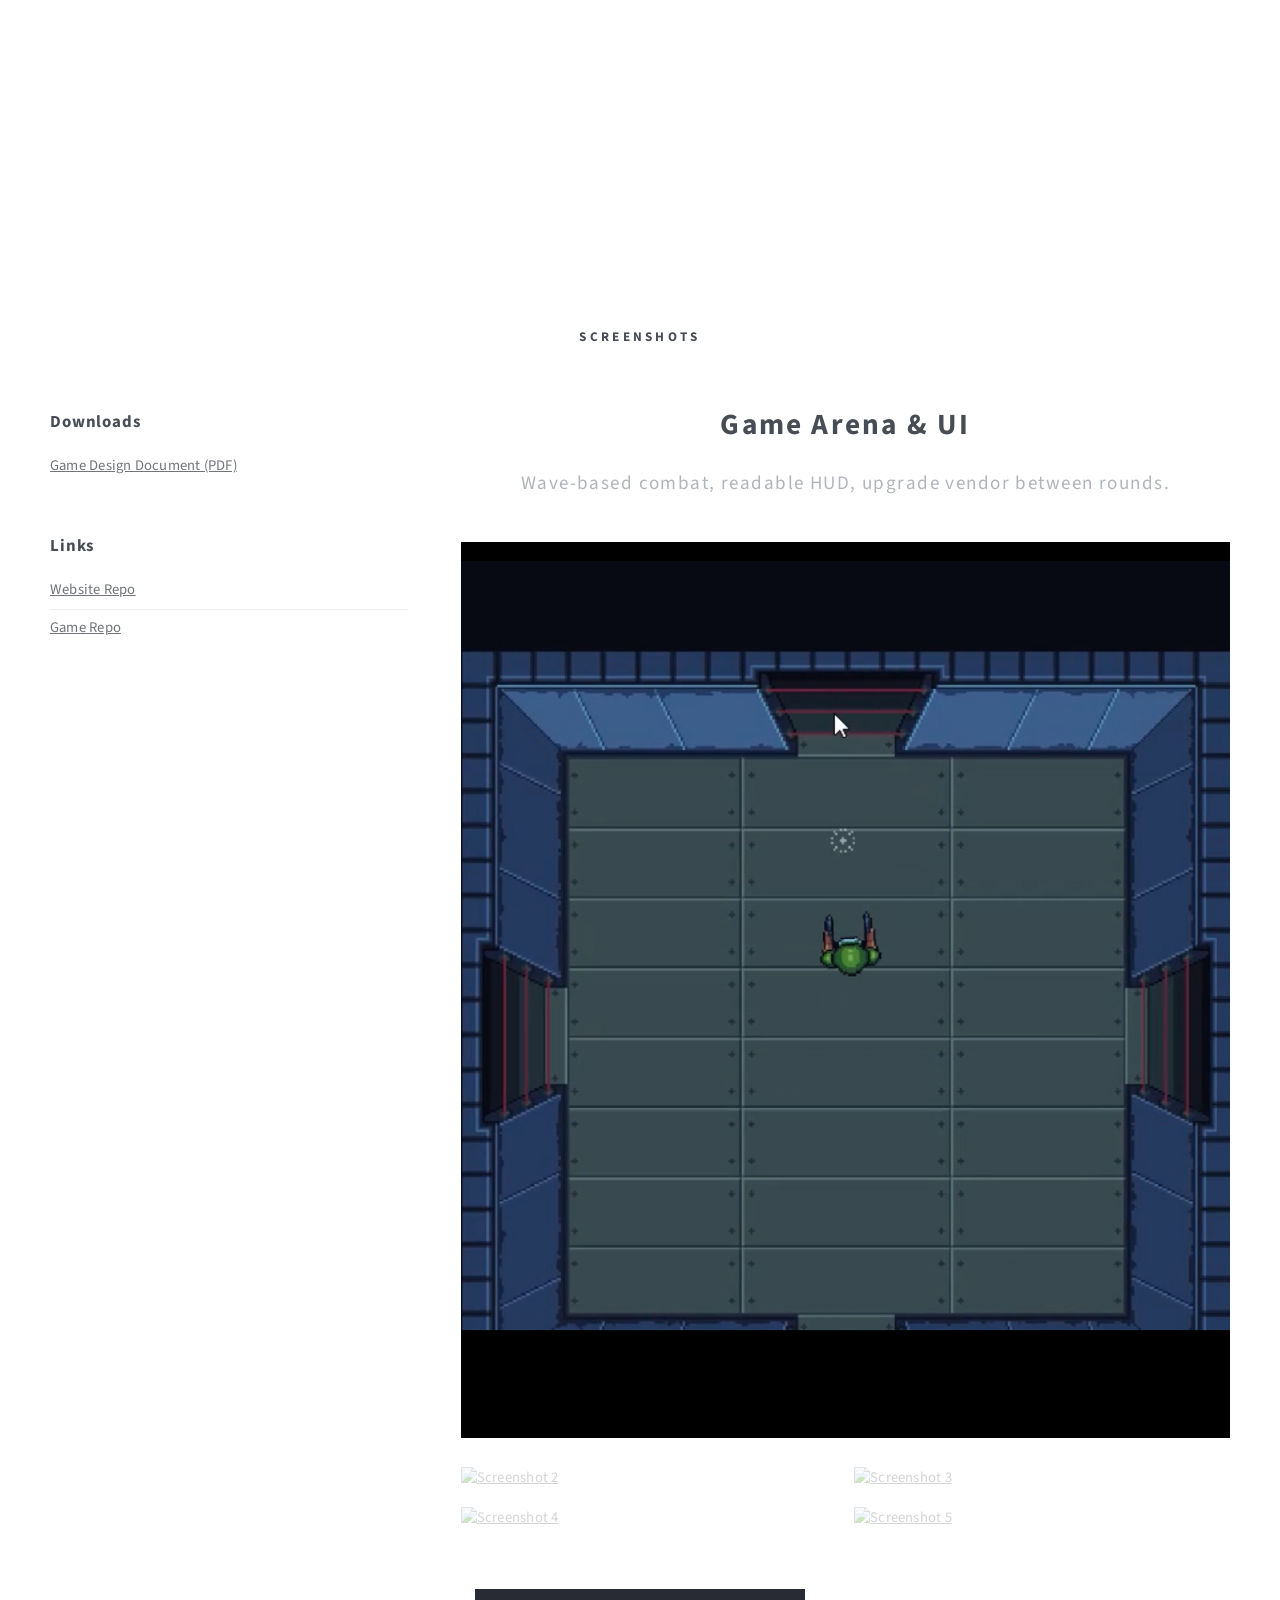
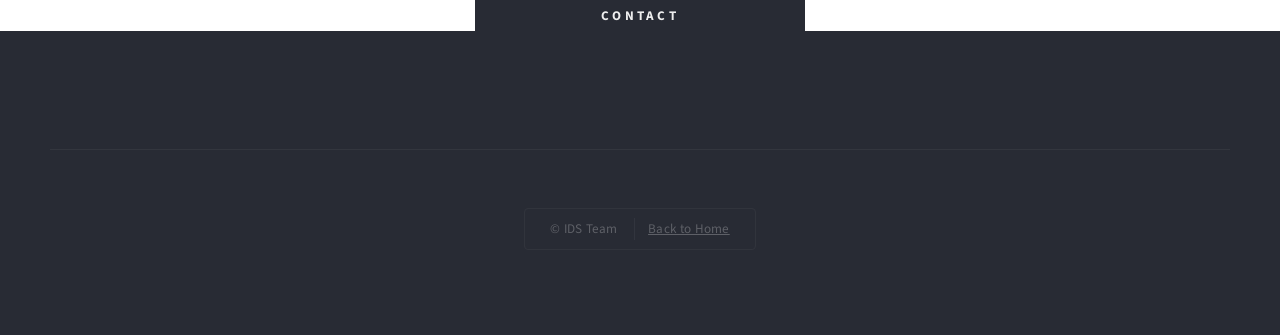
==== left-sidebar.html @ c77c3fb2 "Added assets folder and supporting theme files" ====
<!DOCTYPE HTML>
<html>
  <head>
    <title>Gallery — Infinite Dungeon Survival</title>
    <meta charset="utf-8" />
    <meta name="viewport" content="width=device-width, initial-scale=1, user-scalable=no" />
    <link rel="stylesheet" href="assets/css/main.css" />
  </head>
  <body class="left-sidebar is-preload">
    <div id="page-wrapper">

      <!-- Header -->
      <section id="header" class="wrapper">
        <div id="logo">
          <h1><a href="index.html">Infinite Dungeon Survival</a></h1>
          <p>Gallery</p>
        </div>
        <nav id="nav">
          <ul>
            <li><a href="index.html">Home</a></li>
            <li class="current"><a href="left-sidebar.html">Gallery</a></li>
            <li><a href="right-sidebar.html">Videos</a></li>
            <li><a href="no-sidebar.html">About & GDD</a></li>
          </ul>
        </nav>
      </section>

      <!-- Main -->
      <section id="main" class="wrapper style2">
        <div class="title">Screenshots</div>
        <div class="container">
          <div class="row gtr-150">
            <div class="col-4 col-12-medium">
              <!-- Sidebar -->
              <div id="sidebar">
                <section class="box">
                  <header><h2>Downloads</h2></header>
                  <ul class="style2">
                    <li><a href="Infinite_Dungeon_Survival.pdf" target="_blank" rel="noopener">Game Design Document (PDF)</a></li>
                  </ul>
                </section>
                <section class="box">
                  <header><h2>Links</h2></header>
                  <ul class="style3">
                    <li><a href="https://github.com/InfiniteDungeon-Team/Infinite-Dungeon-Survival-Website" target="_blank" rel="noopener">Website Repo</a></li>
                    <li><a href="https://github.com/InfiniteDungeon-Team/Infinite-Dungeon-Survival" target="_blank" rel="noopener">Game Repo</a></li>
                  </ul>
                </section>
              </div>
            </div>

            <div class="col-8 col-12-medium imp-medium">
              <!-- Content -->
              <div id="content">
                <article class="box post">
                  <header class="style1">
                    <h2>Game Arena & UI</h2>
                    <p>Wave-based combat, readable HUD, upgrade vendor between rounds.</p>
                  </header>

                  <a class="image featured"><img src="images/arenaId.jpg" alt="Arena view" /></a>

                  <div class="row gtr-50">
                    <div class="col-6"><a class="image fit"><img src="images/arena2.jpg" alt="Screenshot 2" onerror="this.style.opacity=.3" /></a></div>
                    <div class="col-6"><a class="image fit"><img src="images/arena3.jpg" alt="Screenshot 3" onerror="this.style.opacity=.3" /></a></div>
                    <div class="col-6"><a class="image fit"><img src="images/arena4.jpg" alt="Screenshot 4" onerror="this.style.opacity=.3" /></a></div>
                    <div class="col-6"><a class="image fit"><img src="images/arena5.jpg" alt="Screenshot 5" onerror="this.style.opacity=.3" /></a></div>
                  </div>

                </article>
              </div>
            </div>
          </div>
        </div>
      </section>

      <!-- Footer -->
      <section id="footer" class="wrapper">
        <div class="title">Contact</div>
        <div class="container">
          <div id="copyright">
            <ul>
              <li>© IDS Team</li>
              <li><a href="index.html">Back to Home</a></li>
            </ul>
          </div>
        </div>
      </section>

    </div>
    <script src="assets/js/jquery.min.js"></script>
    <script src="assets/js/jquery.dropotron.min.js"></script>
    <script src="assets/js/browser.min.js"></script>
    <script src="assets/js/breakpoints.min.js"></script>
    <script src="assets/js/util.js"></script>
    <script src="assets/js/main.js"></script>
  </body>
</html>
---- assets/css/main.css ----
@import url("fontawesome-all.min.css");
@import url("https://fonts.googleapis.com/css?family=Source+Sans+Pro:400,400italic,700,900");

/*
	Escape Velocity by HTML5 UP
	html5up.net | @ajlkn
	Free for personal and commercial use under the CCA 3.0 license (html5up.net/license)
*/

html, body, div, span, applet, object,
iframe, h1, h2, h3, h4, h5, h6, p, blockquote,
pre, a, abbr, acronym, address, big, cite,
code, del, dfn, em, img, ins, kbd, q, s, samp,
small, strike, strong, sub, sup, tt, var, b,
u, i, center, dl, dt, dd, ol, ul, li, fieldset,
form, label, legend, table, caption, tbody,
tfoot, thead, tr, th, td, article, aside,
canvas, details, embed, figure, figcaption,
footer, header, hgroup, menu, nav, output, ruby,
section, summary, time, mark, audio, video {
	margin: 0;
	padding: 0;
	border: 0;
	font-size: 100%;
	font: inherit;
	vertical-align: baseline;}

article, aside, details, figcaption, figure,
footer, header, hgroup, menu, nav, section {
	display: block;}

body {
	line-height: 1;
}

ol, ul {
	list-style: none;
}

blockquote, q {
	quotes: none;
}

	blockquote:before, blockquote:after, q:before, q:after {
		content: '';
		content: none;
	}

table {
	border-collapse: collapse;
	border-spacing: 0;
}

body {
	-webkit-text-size-adjust: none;
}

mark {
	background-color: transparent;
	color: inherit;
}

input::-moz-focus-inner {
	border: 0;
	padding: 0;
}

input, select, textarea {
	-moz-appearance: none;
	-webkit-appearance: none;
	-ms-appearance: none;
	appearance: none;
}

/* Basic */

	@-ms-viewport {
		width: device-width;
	}

	html {
		box-sizing: border-box;
	}

	*, *:before, *:after {
		box-sizing: inherit;
	}

	body.is-preload *, body.is-preload *:before, body.is-preload *:after {
		-moz-animation: none !important;
		-webkit-animation: none !important;
		-ms-animation: none !important;
		animation: none !important;
		-moz-transition: none !important;
		-webkit-transition: none !important;
		-ms-transition: none !important;
		transition: none !important;
	}

	body, input, textarea, select {
		font-family: 'Source Sans Pro', sans-serif;
		font-weight: 400;
		color: #919499;
		font-size: 14pt;
		line-height: 1.75em;
		letter-spacing: 0.025em;
	}

	h1, h2, h3, h4, h5, h6 {
		font-weight: 700;
		color: #484d55;
	}

		h1 a, h2 a, h3 a, h4 a, h5 a, h6 a {
			color: inherit;
			text-decoration: none;
		}

	a {
		-moz-transition: color .25s ease-in-out;
		-webkit-transition: color .25s ease-in-out;
		-ms-transition: color .25s ease-in-out;
		transition: color .25s ease-in-out;
		text-decoration: underline;
		color: #717479;
	}

		a:hover {
			text-decoration: none;
		}

	strong, b {
		font-weight: 700;
		color: #484d55;
	}

	blockquote {
		border-left: solid 0.5em #ddd;
		padding: 1em 0 1em 2em;
		font-style: italic;
	}

	em, i {
		font-style: italic;
	}

	hr {
		border: 0;
		border-top: solid 1px #ddd;
		margin: 2em 0 2em 0;
	}

	sub {
		position: relative;
		top: 0.5em;
		font-size: 0.8em;
	}

	sup {
		position: relative;
		top: -0.5em;
		font-size: 0.8em;
	}

	.nobr {
		white-space: nowrap;
	}

	br.clear {
		clear: both;
	}

	p, ul, ol, dl, table, blockquote, form {
		margin-bottom: 2em;
	}

/* Container */

	.container {
		margin: 0 auto;
		max-width: 100%;
		width: 68em;
	}

		@media screen and (max-width: 1680px) {

			.container {
				width: 70em;
			}

		}

		@media screen and (max-width: 1280px) {

			.container {
				width: calc(100% - 100px);
			}

		}

		@media screen and (max-width: 980px) {

			.container {
				width: calc(100% - 100px);
			}

		}

		@media screen and (max-width: 736px) {

			.container {
				width: calc(100% - 40px);
			}

		}

/* Row */

	.row {
		display: flex;
		flex-wrap: wrap;
		box-sizing: border-box;
		align-items: stretch;
	}

		.row > * {
			box-sizing: border-box;
		}

		.row.gtr-uniform > * > :last-child {
			margin-bottom: 0;
		}

		.row.aln-left {
			justify-content: flex-start;
		}

		.row.aln-center {
			justify-content: center;
		}

		.row.aln-right {
			justify-content: flex-end;
		}

		.row.aln-top {
			align-items: flex-start;
		}

		.row.aln-middle {
			align-items: center;
		}

		.row.aln-bottom {
			align-items: flex-end;
		}

		.row > .imp {
			order: -1;
		}

		.row > .col-1 {
			width: 8.33333%;
		}

		.row > .off-1 {
			margin-left: 8.33333%;
		}

		.row > .col-2 {
			width: 16.66667%;
		}

		.row > .off-2 {
			margin-left: 16.66667%;
		}

		.row > .col-3 {
			width: 25%;
		}

		.row > .off-3 {
			margin-left: 25%;
		}

		.row > .col-4 {
			width: 33.33333%;
		}

		.row > .off-4 {
			margin-left: 33.33333%;
		}

		.row > .col-5 {
			width: 41.66667%;
		}

		.row > .off-5 {
			margin-left: 41.66667%;
		}

		.row > .col-6 {
			width: 50%;
		}

		.row > .off-6 {
			margin-left: 50%;
		}

		.row > .col-7 {
			width: 58.33333%;
		}

		.row > .off-7 {
			margin-left: 58.33333%;
		}

		.row > .col-8 {
			width: 66.66667%;
		}

		.row > .off-8 {
			margin-left: 66.66667%;
		}

		.row > .col-9 {
			width: 75%;
		}

		.row > .off-9 {
			margin-left: 75%;
		}

		.row > .col-10 {
			width: 83.33333%;
		}

		.row > .off-10 {
			margin-left: 83.33333%;
		}

		.row > .col-11 {
			width: 91.66667%;
		}

		.row > .off-11 {
			margin-left: 91.66667%;
		}

		.row > .col-12 {
			width: 100%;
		}

		.row > .off-12 {
			margin-left: 100%;
		}

		.row.gtr-0 {
			margin-top: 0px;
			margin-left: 0px;
		}

			.row.gtr-0 > * {
				padding: 0px 0 0 0px;
			}

			.row.gtr-0.gtr-uniform {
				margin-top: 0px;
			}

				.row.gtr-0.gtr-uniform > * {
					padding-top: 0px;
				}

		.row.gtr-25 {
			margin-top: -12.5px;
			margin-left: -12.5px;
		}

			.row.gtr-25 > * {
				padding: 12.5px 0 0 12.5px;
			}

			.row.gtr-25.gtr-uniform {
				margin-top: -12.5px;
			}

				.row.gtr-25.gtr-uniform > * {
					padding-top: 12.5px;
				}

		.row.gtr-50 {
			margin-top: -25px;
			margin-left: -25px;
		}

			.row.gtr-50 > * {
				padding: 25px 0 0 25px;
			}

			.row.gtr-50.gtr-uniform {
				margin-top: -25px;
			}

				.row.gtr-50.gtr-uniform > * {
					padding-top: 25px;
				}

		.row {
			margin-top: -50px;
			margin-left: -50px;
		}

			.row > * {
				padding: 50px 0 0 50px;
			}

			.row.gtr-uniform {
				margin-top: -50px;
			}

				.row.gtr-uniform > * {
					padding-top: 50px;
				}

		.row.gtr-150 {
			margin-top: -75px;
			margin-left: -75px;
		}

			.row.gtr-150 > * {
				padding: 75px 0 0 75px;
			}

			.row.gtr-150.gtr-uniform {
				margin-top: -75px;
			}

				.row.gtr-150.gtr-uniform > * {
					padding-top: 75px;
				}

		.row.gtr-200 {
			margin-top: -100px;
			margin-left: -100px;
		}

			.row.gtr-200 > * {
				padding: 100px 0 0 100px;
			}

			.row.gtr-200.gtr-uniform {
				margin-top: -100px;
			}

				.row.gtr-200.gtr-uniform > * {
					padding-top: 100px;
				}

		@media screen and (max-width: 1680px) {

			.row {
				display: flex;
				flex-wrap: wrap;
				box-sizing: border-box;
				align-items: stretch;
			}

				.row > * {
					box-sizing: border-box;
				}

				.row.gtr-uniform > * > :last-child {
					margin-bottom: 0;
				}

				.row.aln-left {
					justify-content: flex-start;
				}

				.row.aln-center {
					justify-content: center;
				}

				.row.aln-right {
					justify-content: flex-end;
				}

				.row.aln-top {
					align-items: flex-start;
				}

				.row.aln-middle {
					align-items: center;
				}

				.row.aln-bottom {
					align-items: flex-end;
				}

				.row > .imp-xlarge {
					order: -1;
				}

				.row > .col-1-xlarge {
					width: 8.33333%;
				}

				.row > .off-1-xlarge {
					margin-left: 8.33333%;
				}

				.row > .col-2-xlarge {
					width: 16.66667%;
				}

				.row > .off-2-xlarge {
					margin-left: 16.66667%;
				}

				.row > .col-3-xlarge {
					width: 25%;
				}

				.row > .off-3-xlarge {
					margin-left: 25%;
				}

				.row > .col-4-xlarge {
					width: 33.33333%;
				}

				.row > .off-4-xlarge {
					margin-left: 33.33333%;
				}

				.row > .col-5-xlarge {
					width: 41.66667%;
				}

				.row > .off-5-xlarge {
					margin-left: 41.66667%;
				}

				.row > .col-6-xlarge {
					width: 50%;
				}

				.row > .off-6-xlarge {
					margin-left: 50%;
				}

				.row > .col-7-xlarge {
					width: 58.33333%;
				}

				.row > .off-7-xlarge {
					margin-left: 58.33333%;
				}

				.row > .col-8-xlarge {
					width: 66.66667%;
				}

				.row > .off-8-xlarge {
					margin-left: 66.66667%;
				}

				.row > .col-9-xlarge {
					width: 75%;
				}

				.row > .off-9-xlarge {
					margin-left: 75%;
				}

				.row > .col-10-xlarge {
					width: 83.33333%;
				}

				.row > .off-10-xlarge {
					margin-left: 83.33333%;
				}

				.row > .col-11-xlarge {
					width: 91.66667%;
				}

				.row > .off-11-xlarge {
					margin-left: 91.66667%;
				}

				.row > .col-12-xlarge {
					width: 100%;
				}

				.row > .off-12-xlarge {
					margin-left: 100%;
				}

				.row.gtr-0 {
					margin-top: 0px;
					margin-left: 0px;
				}

					.row.gtr-0 > * {
						padding: 0px 0 0 0px;
					}

					.row.gtr-0.gtr-uniform {
						margin-top: 0px;
					}

						.row.gtr-0.gtr-uniform > * {
							padding-top: 0px;
						}

				.row.gtr-25 {
					margin-top: -12.5px;
					margin-left: -12.5px;
				}

					.row.gtr-25 > * {
						padding: 12.5px 0 0 12.5px;
					}

					.row.gtr-25.gtr-uniform {
						margin-top: -12.5px;
					}

						.row.gtr-25.gtr-uniform > * {
							padding-top: 12.5px;
						}

				.row.gtr-50 {
					margin-top: -25px;
					margin-left: -25px;
				}

					.row.gtr-50 > * {
						padding: 25px 0 0 25px;
					}

					.row.gtr-50.gtr-uniform {
						margin-top: -25px;
					}

						.row.gtr-50.gtr-uniform > * {
							padding-top: 25px;
						}

				.row {
					margin-top: -50px;
					margin-left: -50px;
				}

					.row > * {
						padding: 50px 0 0 50px;
					}

					.row.gtr-uniform {
						margin-top: -50px;
					}

						.row.gtr-uniform > * {
							padding-top: 50px;
						}

				.row.gtr-150 {
					margin-top: -75px;
					margin-left: -75px;
				}

					.row.gtr-150 > * {
						padding: 75px 0 0 75px;
					}

					.row.gtr-150.gtr-uniform {
						margin-top: -75px;
					}

						.row.gtr-150.gtr-uniform > * {
							padding-top: 75px;
						}

				.row.gtr-200 {
					margin-top: -100px;
					margin-left: -100px;
				}

					.row.gtr-200 > * {
						padding: 100px 0 0 100px;
					}

					.row.gtr-200.gtr-uniform {
						margin-top: -100px;
					}

						.row.gtr-200.gtr-uniform > * {
							padding-top: 100px;
						}

		}

		@media screen and (max-width: 1280px) {

			.row {
				display: flex;
				flex-wrap: wrap;
				box-sizing: border-box;
				align-items: stretch;
			}

				.row > * {
					box-sizing: border-box;
				}

				.row.gtr-uniform > * > :last-child {
					margin-bottom: 0;
				}

				.row.aln-left {
					justify-content: flex-start;
				}

				.row.aln-center {
					justify-content: center;
				}

				.row.aln-right {
					justify-content: flex-end;
				}

				.row.aln-top {
					align-items: flex-start;
				}

				.row.aln-middle {
					align-items: center;
				}

				.row.aln-bottom {
					align-items: flex-end;
				}

				.row > .imp-large {
					order: -1;
				}

				.row > .col-1-large {
					width: 8.33333%;
				}

				.row > .off-1-large {
					margin-left: 8.33333%;
				}

				.row > .col-2-large {
					width: 16.66667%;
				}

				.row > .off-2-large {
					margin-left: 16.66667%;
				}

				.row > .col-3-large {
					width: 25%;
				}

				.row > .off-3-large {
					margin-left: 25%;
				}

				.row > .col-4-large {
					width: 33.33333%;
				}

				.row > .off-4-large {
					margin-left: 33.33333%;
				}

				.row > .col-5-large {
					width: 41.66667%;
				}

				.row > .off-5-large {
					margin-left: 41.66667%;
				}

				.row > .col-6-large {
					width: 50%;
				}

				.row > .off-6-large {
					margin-left: 50%;
				}

				.row > .col-7-large {
					width: 58.33333%;
				}

				.row > .off-7-large {
					margin-left: 58.33333%;
				}

				.row > .col-8-large {
					width: 66.66667%;
				}

				.row > .off-8-large {
					margin-left: 66.66667%;
				}

				.row > .col-9-large {
					width: 75%;
				}

				.row > .off-9-large {
					margin-left: 75%;
				}

				.row > .col-10-large {
					width: 83.33333%;
				}

				.row > .off-10-large {
					margin-left: 83.33333%;
				}

				.row > .col-11-large {
					width: 91.66667%;
				}

				.row > .off-11-large {
					margin-left: 91.66667%;
				}

				.row > .col-12-large {
					width: 100%;
				}

				.row > .off-12-large {
					margin-left: 100%;
				}

				.row.gtr-0 {
					margin-top: 0px;
					margin-left: 0px;
				}

					.row.gtr-0 > * {
						padding: 0px 0 0 0px;
					}

					.row.gtr-0.gtr-uniform {
						margin-top: 0px;
					}

						.row.gtr-0.gtr-uniform > * {
							padding-top: 0px;
						}

				.row.gtr-25 {
					margin-top: -8.75px;
					margin-left: -8.75px;
				}

					.row.gtr-25 > * {
						padding: 8.75px 0 0 8.75px;
					}

					.row.gtr-25.gtr-uniform {
						margin-top: -8.75px;
					}

						.row.gtr-25.gtr-uniform > * {
							padding-top: 8.75px;
						}

				.row.gtr-50 {
					margin-top: -17.5px;
					margin-left: -17.5px;
				}

					.row.gtr-50 > * {
						padding: 17.5px 0 0 17.5px;
					}

					.row.gtr-50.gtr-uniform {
						margin-top: -17.5px;
					}

						.row.gtr-50.gtr-uniform > * {
							padding-top: 17.5px;
						}

				.row {
					margin-top: -35px;
					margin-left: -35px;
				}

					.row > * {
						padding: 35px 0 0 35px;
					}

					.row.gtr-uniform {
						margin-top: -35px;
					}

						.row.gtr-uniform > * {
							padding-top: 35px;
						}

				.row.gtr-150 {
					margin-top: -52.5px;
					margin-left: -52.5px;
				}

					.row.gtr-150 > * {
						padding: 52.5px 0 0 52.5px;
					}

					.row.gtr-150.gtr-uniform {
						margin-top: -52.5px;
					}

						.row.gtr-150.gtr-uniform > * {
							padding-top: 52.5px;
						}

				.row.gtr-200 {
					margin-top: -70px;
					margin-left: -70px;
				}

					.row.gtr-200 > * {
						padding: 70px 0 0 70px;
					}

					.row.gtr-200.gtr-uniform {
						margin-top: -70px;
					}

						.row.gtr-200.gtr-uniform > * {
							padding-top: 70px;
						}

		}

		@media screen and (max-width: 980px) {

			.row {
				display: flex;
				flex-wrap: wrap;
				box-sizing: border-box;
				align-items: stretch;
			}

				.row > * {
					box-sizing: border-box;
				}

				.row.gtr-uniform > * > :last-child {
					margin-bottom: 0;
				}

				.row.aln-left {
					justify-content: flex-start;
				}

				.row.aln-center {
					justify-content: center;
				}

				.row.aln-right {
					justify-content: flex-end;
				}

				.row.aln-top {
					align-items: flex-start;
				}

				.row.aln-middle {
					align-items: center;
				}

				.row.aln-bottom {
					align-items: flex-end;
				}

				.row > .imp-medium {
					order: -1;
				}

				.row > .col-1-medium {
					width: 8.33333%;
				}

				.row > .off-1-medium {
					margin-left: 8.33333%;
				}

				.row > .col-2-medium {
					width: 16.66667%;
				}

				.row > .off-2-medium {
					margin-left: 16.66667%;
				}

				.row > .col-3-medium {
					width: 25%;
				}

				.row > .off-3-medium {
					margin-left: 25%;
				}

				.row > .col-4-medium {
					width: 33.33333%;
				}

				.row > .off-4-medium {
					margin-left: 33.33333%;
				}

				.row > .col-5-medium {
					width: 41.66667%;
				}

				.row > .off-5-medium {
					margin-left: 41.66667%;
				}

				.row > .col-6-medium {
					width: 50%;
				}

				.row > .off-6-medium {
					margin-left: 50%;
				}

				.row > .col-7-medium {
					width: 58.33333%;
				}

				.row > .off-7-medium {
					margin-left: 58.33333%;
				}

				.row > .col-8-medium {
					width: 66.66667%;
				}

				.row > .off-8-medium {
					margin-left: 66.66667%;
				}

				.row > .col-9-medium {
					width: 75%;
				}

				.row > .off-9-medium {
					margin-left: 75%;
				}

				.row > .col-10-medium {
					width: 83.33333%;
				}

				.row > .off-10-medium {
					margin-left: 83.33333%;
				}

				.row > .col-11-medium {
					width: 91.66667%;
				}

				.row > .off-11-medium {
					margin-left: 91.66667%;
				}

				.row > .col-12-medium {
					width: 100%;
				}

				.row > .off-12-medium {
					margin-left: 100%;
				}

				.row.gtr-0 {
					margin-top: 0px;
					margin-left: 0px;
				}

					.row.gtr-0 > * {
						padding: 0px 0 0 0px;
					}

					.row.gtr-0.gtr-uniform {
						margin-top: 0px;
					}

						.row.gtr-0.gtr-uniform > * {
							padding-top: 0px;
						}

				.row.gtr-25 {
					margin-top: -12.5px;
					margin-left: -12.5px;
				}

					.row.gtr-25 > * {
						padding: 12.5px 0 0 12.5px;
					}

					.row.gtr-25.gtr-uniform {
						margin-top: -12.5px;
					}

						.row.gtr-25.gtr-uniform > * {
							padding-top: 12.5px;
						}

				.row.gtr-50 {
					margin-top: -25px;
					margin-left: -25px;
				}

					.row.gtr-50 > * {
						padding: 25px 0 0 25px;
					}

					.row.gtr-50.gtr-uniform {
						margin-top: -25px;
					}

						.row.gtr-50.gtr-uniform > * {
							padding-top: 25px;
						}

				.row {
					margin-top: -50px;
					margin-left: -50px;
				}

					.row > * {
						padding: 50px 0 0 50px;
					}

					.row.gtr-uniform {
						margin-top: -50px;
					}

						.row.gtr-uniform > * {
							padding-top: 50px;
						}

				.row.gtr-150 {
					margin-top: -75px;
					margin-left: -75px;
				}

					.row.gtr-150 > * {
						padding: 75px 0 0 75px;
					}

					.row.gtr-150.gtr-uniform {
						margin-top: -75px;
					}

						.row.gtr-150.gtr-uniform > * {
							padding-top: 75px;
						}

				.row.gtr-200 {
					margin-top: -100px;
					margin-left: -100px;
				}

					.row.gtr-200 > * {
						padding: 100px 0 0 100px;
					}

					.row.gtr-200.gtr-uniform {
						margin-top: -100px;
					}

						.row.gtr-200.gtr-uniform > * {
							padding-top: 100px;
						}

		}

		@media screen and (max-width: 736px) {

			.row {
				display: flex;
				flex-wrap: wrap;
				box-sizing: border-box;
				align-items: stretch;
			}

				.row > * {
					box-sizing: border-box;
				}

				.row.gtr-uniform > * > :last-child {
					margin-bottom: 0;
				}

				.row.aln-left {
					justify-content: flex-start;
				}

				.row.aln-center {
					justify-content: center;
				}

				.row.aln-right {
					justify-content: flex-end;
				}

				.row.aln-top {
					align-items: flex-start;
				}

				.row.aln-middle {
					align-items: center;
				}

				.row.aln-bottom {
					align-items: flex-end;
				}

				.row > .imp-small {
					order: -1;
				}

				.row > .col-1-small {
					width: 8.33333%;
				}

				.row > .off-1-small {
					margin-left: 8.33333%;
				}

				.row > .col-2-small {
					width: 16.66667%;
				}

				.row > .off-2-small {
					margin-left: 16.66667%;
				}

				.row > .col-3-small {
					width: 25%;
				}

				.row > .off-3-small {
					margin-left: 25%;
				}

				.row > .col-4-small {
					width: 33.33333%;
				}

				.row > .off-4-small {
					margin-left: 33.33333%;
				}

				.row > .col-5-small {
					width: 41.66667%;
				}

				.row > .off-5-small {
					margin-left: 41.66667%;
				}

				.row > .col-6-small {
					width: 50%;
				}

				.row > .off-6-small {
					margin-left: 50%;
				}

				.row > .col-7-small {
					width: 58.33333%;
				}

				.row > .off-7-small {
					margin-left: 58.33333%;
				}

				.row > .col-8-small {
					width: 66.66667%;
				}

				.row > .off-8-small {
					margin-left: 66.66667%;
				}

				.row > .col-9-small {
					width: 75%;
				}

				.row > .off-9-small {
					margin-left: 75%;
				}

				.row > .col-10-small {
					width: 83.33333%;
				}

				.row > .off-10-small {
					margin-left: 83.33333%;
				}

				.row > .col-11-small {
					width: 91.66667%;
				}

				.row > .off-11-small {
					margin-left: 91.66667%;
				}

				.row > .col-12-small {
					width: 100%;
				}

				.row > .off-12-small {
					margin-left: 100%;
				}

				.row.gtr-0 {
					margin-top: 0px;
					margin-left: 0px;
				}

					.row.gtr-0 > * {
						padding: 0px 0 0 0px;
					}

					.row.gtr-0.gtr-uniform {
						margin-top: 0px;
					}

						.row.gtr-0.gtr-uniform > * {
							padding-top: 0px;
						}

				.row.gtr-25 {
					margin-top: -7.5px;
					margin-left: -7.5px;
				}

					.row.gtr-25 > * {
						padding: 7.5px 0 0 7.5px;
					}

					.row.gtr-25.gtr-uniform {
						margin-top: -7.5px;
					}

						.row.gtr-25.gtr-uniform > * {
							padding-top: 7.5px;
						}

				.row.gtr-50 {
					margin-top: -15px;
					margin-left: -15px;
				}

					.row.gtr-50 > * {
						padding: 15px 0 0 15px;
					}

					.row.gtr-50.gtr-uniform {
						margin-top: -15px;
					}

						.row.gtr-50.gtr-uniform > * {
							padding-top: 15px;
						}

				.row {
					margin-top: -30px;
					margin-left: -30px;
				}

					.row > * {
						padding: 30px 0 0 30px;
					}

					.row.gtr-uniform {
						margin-top: -30px;
					}

						.row.gtr-uniform > * {
							padding-top: 30px;
						}

				.row.gtr-150 {
					margin-top: -45px;
					margin-left: -45px;
				}

					.row.gtr-150 > * {
						padding: 45px 0 0 45px;
					}

					.row.gtr-150.gtr-uniform {
						margin-top: -45px;
					}

						.row.gtr-150.gtr-uniform > * {
							padding-top: 45px;
						}

				.row.gtr-200 {
					margin-top: -60px;
					margin-left: -60px;
				}

					.row.gtr-200 > * {
						padding: 60px 0 0 60px;
					}

					.row.gtr-200.gtr-uniform {
						margin-top: -60px;
					}

						.row.gtr-200.gtr-uniform > * {
							padding-top: 60px;
						}

		}

/* Section/Article */

	section,
	article {
		margin: 0 0 4em 0;
	}

	section > :last-child,
	article > :last-child,
	section:last-child,
	article:last-child {
		margin-bottom: 0;
	}

	header.style1 {
		text-align: center;
		padding: 3em 0 3em 0;
	}

		header.style1 h2 {
			font-weight: 700;
			font-size: 2em;
			letter-spacing: 0.075em;
			line-height: 1.5em;
		}

		header.style1 p {
			color: #b1b4b9;
			display: block;
			margin: 1.15em 0 0 0;
			font-size: 1.3em;
			letter-spacing: 0.075em;
			line-height: 1.5em;
		}

/* Table */

	table {
		width: 100%;
	}

		table.default {
			width: 100%;
		}

			table.default tbody tr:nth-child(2n+2) {
				background: #f4f4f4;
			}

			table.default td {
				padding: 0.5em 1em 0.5em 1em;
			}

			table.default th {
				text-align: left;
				font-weight: 400;
				padding: 0.5em 1em 0.5em 1em;
			}

			table.default thead {
				background: #484d55;
				color: #fff;
			}

			table.default tfoot {
				background: #eee;
			}

/* Form */

	form label {
		display: block;
		font-weight: 700;
		color: #484d55;
		margin: 0.25em 0 0.5em 0;
	}

	form input[type="text"],
	form input[type="email"],
	form input[type="password"],
	form select,
	form textarea {
		-moz-transition: all .25s ease-in-out;
		-webkit-transition: all .25s ease-in-out;
		-ms-transition: all .25s ease-in-out;
		transition: all .25s ease-in-out;
		-webkit-appearance: none;
		display: block;
		border: 0;
		background: #eee;
		box-shadow: inset 0px 0px 1px 0px #a0a1a7;
		border-radius: 0.35em;
		width: 100%;
		padding: 0.75em 1em 0.75em 1em;
	}

		form input[type="text"]:focus,
		form input[type="email"]:focus,
		form input[type="password"]:focus,
		form select:focus,
		form textarea:focus {
			background: #f8f8f8;
		}

	form input[type="text"],
	form input[type="email"]
	input[type="password"] {
		line-height: 1em;
	}

	form select {
		line-height: 1em;
	}

	form textarea {
		min-height: 8em;
	}

	form ul.actions {
		margin-top: 0;
	}

	form ::-webkit-input-placeholder {
		color: #555 !important;
		font-style: italic;
		line-height: 1.35em;
	}

	form :-moz-placeholder {
		color: #555 !important;
		font-style: italic;
	}

	form ::-moz-placeholder {
		color: #555 !important;
		font-style: italic;
	}

	form :-ms-input-placeholder {
		color: #555 !important;
		font-style: italic;
	}

	form ::-moz-focus-inner {
		border: 0;
	}

/* Image */

	.image {
		display: inline-block;
	}

		.image img {
			display: block;
			width: 100%;
		}

		.image.fit {
			display: block;
			width: 100%;
		}

		.image.left {
			float: left;
			margin: 0 2em 2em 0;
		}

		.image.centered {
			display: block;
			margin: 0 0 2em 0;
		}

			.image.centered img {
				margin: 0 auto;
				width: auto;
			}

		.image.featured {
			display: block;
			width: 100%;
			margin: 0 0 2em 0;
		}

/* Button */

	input[type="button"],
	input[type="submit"],
	input[type="reset"],
	button,
	.button {
		-moz-transition: all .25s ease-in-out;
		-webkit-transition: all .25s ease-in-out;
		-ms-transition: all .25s ease-in-out;
		transition: all .25s ease-in-out;
		display: inline-block;
		background: #444;
		text-align: center;
		text-transform: uppercase;
		font-weight: 700;
		letter-spacing: 0.25em;
		text-decoration: none;
		border-radius: 0.35em;
		border: 0;
		outline: 0;
		cursor: pointer;
		padding: 0 2.25em 0 2.25em;
		font-size: 0.9em;
		min-width: 12em;
		height: 4em;
		line-height: 4em;
	}

		input[type="button"]:hover,
		input[type="submit"]:hover,
		input[type="reset"]:hover,
		button:hover,
		.button:hover {
			background-color: #f98780;
		}

		input[type="button"].large,
		input[type="submit"].large,
		input[type="reset"].large,
		button.large,
		.button.large {
			font-size: 1em;
			min-width: 14em;
		}

		input[type="button"].style1,
		input[type="submit"].style1,
		input[type="reset"].style1,
		button.style1,
		.button.style1 {
			background: #e97770 url("images/overlay.png");
			color: #fff;
		}

			input[type="button"].style1:hover,
			input[type="submit"].style1:hover,
			input[type="reset"].style1:hover,
			button.style1:hover,
			.button.style1:hover {
				background-color: #f98780;
			}

			input[type="button"].style1:active,
			input[type="submit"].style1:active,
			input[type="reset"].style1:active,
			button.style1:active,
			.button.style1:active {
				background-color: #d96760;
			}

		input[type="button"].style2,
		input[type="submit"].style2,
		input[type="reset"].style2,
		button.style2,
		.button.style2 {
			background: none;
			color: #606167;
			box-shadow: inset 0px 0px 2px 0px #a0a1a7;
		}

			input[type="button"].style2:hover,
			input[type="submit"].style2:hover,
			input[type="reset"].style2:hover,
			button.style2:hover,
			.button.style2:hover {
				box-shadow: inset 0px 0px 2px 0px #606167;
			}

			input[type="button"].style2:active,
			input[type="submit"].style2:active,
			input[type="reset"].style2:active,
			button.style2:active,
			.button.style2:active {
				box-shadow: inset 0px 0px 2px 0px #202127;
			}

		input[type="button"].style3,
		input[type="submit"].style3,
		input[type="reset"].style3,
		button.style3,
		.button.style3 {
			background: #2f333b url("images/overlay.png");
			color: #fff;
		}

			input[type="button"].style3:hover,
			input[type="submit"].style3:hover,
			input[type="reset"].style3:hover,
			button.style3:hover,
			.button.style3:hover {
				background-color: #3f434b;
			}

			input[type="button"].style3:active,
			input[type="submit"].style3:active,
			input[type="reset"].style3:active,
			button.style3:active,
			.button.style3:active {
				background-color: #1f232b;
			}

/* List */

	ul {
		list-style: disc;
		padding-left: 1em;
	}

		ul li {
			padding-left: 0.5em;
		}

		ul.style2 {
			list-style: none;
			padding-left: 0;
		}

			ul.style2 li {
				border-top: solid 1px #eee;
				padding: 1.5em 0 0 0;
				margin: 1.5em 0 0 0;
			}

				ul.style2 li:first-child {
					border-top: 0;
					padding-top: 0;
					margin-top: 0;
				}

		ul.style3 {
			list-style: none;
			padding-left: 0;
		}

			ul.style3 li {
				border-top: solid 1px #eee;
				padding: 0.5em 0 0 0;
				margin: 0.5em 0 0 0;
			}

				ul.style3 li:first-child {
					border-top: 0;
					padding-top: 0;
					margin-top: 0;
				}

	ol {
		list-style: decimal;
		padding-left: 1.25em;
	}

		ol li {
			padding-left: 0.25em;
		}

/* Actions */

	ul.actions {
		list-style: none;
		padding-left: 0;
		margin: 3em 0 0 0;
	}

		ul.actions li {
			display: inline-block;
			margin: 0 0.75em 0 0.75em;
			padding-left: 0;
		}

			ul.actions li:first-child {
				margin-left: 0;
			}

			ul.actions li:last-child {
				margin-right: 0;
			}

		ul.actions.special {
			text-align: center;
		}

/* Feature List */

	.feature-list {
		max-width: 58em;
		margin-left: auto;
		margin-right: auto;
		position: relative;
		top: 0.75em;
	}

		.feature-list section {
			border-top: solid 1px #eee;
			padding-top: 3em;
			padding-left: 5em;
			position: relative;
		}

		@media screen and (min-width: 981px) {

			.feature-list > .row > :nth-child(-n + 2) > section {
				border-top: 0;
				padding-top: 0;
			}

		}

		.feature-list h3 {
			color: #e97770 !important;
			margin: -0.35em 0 0.75em 0;
			font-size: 1.15em;
			letter-spacing: 0.05em;
		}

			.feature-list h3:before {
				display: block;
				color: #fff;
				background: #2f333b url("images/overlay.png");
				border-radius: 2.5em;
				text-align: center;
				width: 2.5em;
				height: 2.5em;
				line-height: 2.5em;
				margin-right: 0.75em;
				position: absolute;
				left: 0;
				margin-top: -0.5em;
			}

		.feature-list.small section {
			padding-left: 3.5em;
		}

		.feature-list.small h3:before {
			font-size: 0.8em;
		}

/* Icons */

	.icon {
		text-decoration: none;
		text-decoration: none;
	}

		.icon:before {
			-moz-osx-font-smoothing: grayscale;
			-webkit-font-smoothing: antialiased;
			display: inline-block;
			font-style: normal;
			font-variant: normal;
			text-rendering: auto;
			line-height: 1;
			text-transform: none !important;
			font-family: 'Font Awesome 5 Free';
			font-weight: 400;
		}

		.icon:before {
			line-height: inherit;
			font-size: 1.25em;
		}

		.icon > .label {
			display: none;
		}

		.icon.solid:before {
			font-weight: 900;
		}

		.icon.brands:before {
			font-family: 'Font Awesome 5 Brands';
		}

/* Box */

	.box header {
		margin: 0 0 1.5em 0;
	}

		.box header.style1 {
			position: relative;
			margin: -0.5em 0 0 0;
			padding-top: 0;
		}

	.box h2 {
		margin: 0 0 0.75em 0;
		font-size: 1.15em;
		letter-spacing: 0.05em;
	}

	.box h3 {
		margin: 0 0 0.5em 0;
		font-size: 1em;
		font-weight: 600;
		letter-spacing: 0.05em;
	}

	.box.post-excerpt .image.left {
		position: relative;
		top: 0.5em;
		width: 5em;
	}

	.box.post-excerpt h3, .box.post-excerpt p {
		margin-left: 7em;
	}

/* Wrapper */

	.wrapper {
		position: relative;
		padding: 6em 0 9em 0;
	}

		.wrapper .title {
			position: absolute;
			top: 0;
			left: 50%;
			text-align: center;
			text-transform: uppercase;
			display: block;
			font-weight: 700;
			letter-spacing: 0.25em;
			font-size: 0.9em;
			width: 25em;
			height: 3.25em;
			top: -3.25em;
			line-height: 3.25em;
			margin-bottom: -3.25em;
			margin-left: -12.5em;
			padding-top: 0.5em;
		}

			.wrapper .title:before {
				content: '';
				position: absolute;
				bottom: -38px;
				left: -35px;
				width: 35px;
				height: 38px;
				background: url("images/shadow.png");
			}

			.wrapper .title:after {
				-moz-transform: scaleX(-1);
				-webkit-transform: scaleX(-1);
				-ms-transform: scaleX(-1);
				transform: scaleX(-1);
				content: '';
				position: absolute;
				bottom: -38px;
				right: -35px;
				width: 35px;
				height: 38px;
				background: url("images/shadow.png");
			}

		.wrapper.style1 {
			background: #e97770 url("images/overlay.png");
			color: #eee;
			color: rgba(255, 255, 255, 0.75);
		}

			.wrapper.style1 .title {
				background: #e97770 url("images/overlay.png");
				color: #fff;
			}

			.wrapper.style1 h1, .wrapper.style1 h2, .wrapper.style1 h3, .wrapper.style1 h4, .wrapper.style1 h5, .wrapper.style1 h6, .wrapper.style1 strong, .wrapper.style1 b, .wrapper.style1 a {
				color: #fff;
			}

		.wrapper.style2 {
			background: #fff;
		}

			.wrapper.style2 .title {
				background: #fff;
				color: #484d55;
			}

		.wrapper.style3 {
			background: #f3f3f3 url("images/overlay.png");
		}

			.wrapper.style3 .title {
				background: #f3f3f3 url("images/overlay.png");
				color: #484d55;
			}

			.wrapper.style3 .image {
				border: solid 10px #fff;
			}

/* Page Wrapper */

	#page-wrapper > section {
		margin-bottom: 0;
	}

/* Header */

	#header {
		display: -moz-flex;
		display: -webkit-flex;
		display: -ms-flex;
		display: flex;
		-moz-align-items: center;
		-webkit-align-items: center;
		-ms-align-items: center;
		align-items: center;
		-moz-justify-content: center;
		-webkit-justify-content: center;
		-ms-justify-content: center;
		justify-content: center;
		position: relative;
		height: 24em;
		background: url("../../images/banner.jpg") center center;
		background-size: cover;
		padding: 0;
	}

		#header:before {
			content: '';
			position: absolute;
			top: 0;
			left: 0;
			width: 100%;
			height: 100%;
			background: url("images/overlay.png");
		}

		.homepage #header {
			height: 35em;
		}

/* Logo */

	#logo {
		width: 100%;
		text-align: center;
		position: relative;
		top: 1.5em;
	}

		#logo h1 {
			font-weight: 900;
			text-transform: uppercase;
			color: #fff;
			font-size: 2em;
			letter-spacing: 0.25em;
		}

		#logo p {
			color: #eee;
			color: rgba(255, 255, 255, 0.5);
			text-transform: uppercase;
			margin: 1.25em 0 0 0;
			display: block;
			letter-spacing: 0.2em;
			font-size: 0.9em;
		}

/* Nav */

	#nav {
		position: absolute;
		display: block;
		top: 2.5em;
		left: 0;
		width: 100%;
		text-align: center;
	}

		#nav > ul {
			display: inline-block;
			border-radius: 0.35em;
			box-shadow: inset 0px 0px 1px 1px rgba(255, 255, 255, 0.25);
			padding: 0 1.5em 0 1.5em;
		}

			#nav > ul > li {
				display: inline-block;
				text-align: center;
				padding: 0 1.5em 0 1.5em;
			}

				#nav > ul > li > ul {
					display: none;
				}

				#nav > ul > li > a, #nav > ul > li > span {
					display: block;
					color: #eee;
					color: rgba(255, 255, 255, 0.75);
					text-transform: uppercase;
					text-decoration: none;
					font-size: 0.7em;
					letter-spacing: 0.25em;
					height: 5em;
					line-height: 5em;
					-moz-transition: all .25s ease-in-out;
					-webkit-transition: all .25s ease-in-out;
					-o-transition: all .25s ease-in-out;
					-ms-transition: all .25s ease-in-out;
					transition: all .25s ease-in-out;
					outline: 0;
				}

				#nav > ul > li:hover > a {
					color: #fff;
				}

				#nav > ul > li.active > a, #nav > ul > li.active > span {
					color: #fff;
				}

	.dropotron {
		background: #222835 url("images/overlay.png");
		background-color: rgba(44, 50, 63, 0.925);
		padding: 1.25em 1em 1.25em 1em;
		border-radius: 0.35em;
		box-shadow: inset 0px 0px 1px 1px rgba(255, 255, 255, 0.25);
		min-width: 12em;
		text-align: left;
		margin-top: -1.25em;
		margin-left: -1px;
		list-style: none;
	}

		.dropotron.level-0 {
			margin-top: -1px;
			margin-left: 0;
			border-top-left-radius: 0;
			border-top-right-radius: 0;
		}

		.dropotron a, .dropotron span {
			-moz-transition: all .25s ease-in-out;
			-webkit-transition: all .25s ease-in-out;
			-ms-transition: all .25s ease-in-out;
			transition: all .25s ease-in-out;
			display: block;
			color: #eee;
			color: rgba(255, 255, 255, 0.75);
			text-transform: uppercase;
			text-decoration: none;
			font-size: 0.7em;
			letter-spacing: 0.25em;
			border-top: solid 1px rgba(255, 255, 255, 0.15);
			line-height: 3em;
		}

		.dropotron li {
			padding-left: 0;
		}

			.dropotron li:first-child a, .dropotron li:first-child span {
				border-top: 0;
			}

			.dropotron li:hover > a, .dropotron li:hover > span {
				color: #fff;
			}

/* Intro */

	#intro {
		padding-bottom: 8em;
		text-align: center;
	}

		#intro p.style1 {
			font-size: 1.5em;
			letter-spacing: 0.075em;
		}

		#intro p.style2 {
			font-weight: 700;
			color: #fff;
			border-radius: 0.35em;
			box-shadow: inset 0px 0px 1px 1px rgba(255, 255, 255, 0.25);
			font-size: 2.75em;
			letter-spacing: 0.075em;
			line-height: 1.35em;
			padding: 1em 0 1em 0;
			margin-bottom: 1em;
		}

			#intro p.style2 a {
				color: inherit;
				text-decoration: none;
			}

		#intro p.style3 {
			font-size: 1.1em;
			width: 48em;
			margin: 0 auto;
		}

/* Features */

	#features header.style1 {
		padding-bottom: 5em;
	}

	#features ul.actions {
		margin-top: 5em;
	}

/* Highlights */

	#highlights .highlight {
		text-align: center;
	}

		#highlights .highlight h3 {
			color: #e97770;
			margin: 0 0 0.75em 0;
			font-size: 1.15em;
			letter-spacing: 0.05em;
		}

/* Main */

/* Footer */

	#footer {
		background: #282b34 url("images/overlay.png");
		color: #eee;
		color: rgba(255, 255, 255, 0.5);
		padding-bottom: 6em;
	}

		#footer h1, #footer h2, #footer h3, #footer h4, #footer h5, #footer h6, #footer strong, #footer b, #footer a {
			color: #fff;
		}

		#footer hr {
			border-top-color: #333;
			border-top-color: rgba(255, 255, 255, 0.05);
		}

		#footer form input[type="text"],
		#footer form input[type="email"],
		#footer form input[type="password"],
		#footer form select,
		#footer form textarea {
			background: #ccc;
			box-shadow: none;
		}

			#footer form input[type="text"]:focus,
			#footer form input[type="email"]:focus,
			#footer form input[type="password"]:focus,
			#footer form select:focus,
			#footer form textarea:focus {
				background: #fff;
			}

		#footer input[type="button"],
		#footer input[type="submit"],
		#footer input[type="reset"],
		#footer button,
		#footer .button {
			color: #fff;
			box-shadow: inset 0px 0px 2px 0px rgba(255, 255, 255, 0.5);
		}

			#footer input[type="button"]:hover,
			#footer input[type="submit"]:hover,
			#footer input[type="reset"]:hover,
			#footer button:hover,
			#footer .button:hover {
				color: #fff;
				box-shadow: inset 0px 0px 2px 0px rgba(255, 255, 255, 0.65);
			}

			#footer input[type="button"]:active,
			#footer input[type="submit"]:active,
			#footer input[type="reset"]:active,
			#footer button:active,
			#footer .button:active {
				box-shadow: inset 0px 0px 2px 0px rgba(255, 255, 255, 0.75);
			}

			#footer input[type="button"].style2:active,
			#footer input[type="submit"].style2:active,
			#footer input[type="reset"].style2:active,
			#footer button.style2:active,
			#footer .button.style2:active {
				box-shadow: inset 0px 0px 2px 0px rgba(255, 255, 255, 0.75);
			}

		#footer .title {
			background: #282b34 url("images/overlay.png");
			color: #eee;
		}

		#footer header.style1 {
			padding-bottom: 6em;
			margin-bottom: 6em;
			border-bottom: solid 1px rgba(255, 255, 255, 0.05);
		}

			#footer header.style1 h2 {
				color: #fff;
			}

			#footer header.style1 .p {
				color: inherit;
			}

		#footer .feature-list {
			max-width: 100%;
		}

			#footer .feature-list section {
				border-top-color: rgba(255, 255, 255, 0.05);
			}

			#footer .feature-list h3:before {
				background: #3d4249 url("images/overlay.png");
			}

/* Copyright */

	#copyright {
		text-align: center;
		padding-top: 6em;
		margin-top: 6em;
		border-top: solid 1px rgba(255, 255, 255, 0.05);
	}

		#copyright ul {
			display: inline-block;
			border-radius: 0.35em;
			box-shadow: inset 0px 0px 1px 1px rgba(255, 255, 255, 0.05);
			color: #aaa;
			color: rgba(255, 255, 255, 0.25);
			padding: 0.75em 2em;
			font-size: 0.9em;
		}

			#copyright ul li {
				display: inline-block;
				margin-left: 1em;
				padding-left: 1em;
				border-left: solid 1px #333;
				border-left-color: rgba(255, 255, 255, 0.05);
			}

				#copyright ul li:first-child {
					border-left: 0;
					margin-left: 0;
					padding-left: 0;
				}

		#copyright a {
			color: inherit;
		}

			#copyright a:hover {
				color: #fff;
			}

/* XLarge */

	@media screen and (max-width: 1680px) {

		/* Basic */

			body, input, textarea, select {
				font-size: 12pt;
			}

	}

/* Large */

	@media screen and (max-width: 1280px) {

		/* Basic */

			body, input, select, textarea {
				font-size: 11pt;
				line-height: 1.5em;
				letter-spacing: 0.015em;
			}

		/* Wrapper */

			.wrapper {
				padding: 4em 0 7em 0;
			}

		/* Logo */

			#logo {
				margin-top: -0.5em !important;
			}

				#logo h1 {
					font-size: 1.75em;
				}

		/* Intro */

			#intro {
				padding-bottom: 7em;
			}

				#intro p.style1 {
					font-size: 1.25em;
				}

				#intro p.style2 {
					font-size: 2.25em;
				}

		/* Footer */

			#footer {
				padding-bottom: 4em;
			}

				#footer header.style1 {
					padding-bottom: 4em;
					margin-bottom: 4em;
					border-bottom: solid 1px rgba(255, 255, 255, 0.05);
				}

		/* Copyright */

			#copyright {
				padding-top: 4em;
				margin-top: 4em;
			}

	}

/* Medium */

	#navPanel, #titleBar {
		display: none;
	}

	@media screen and (max-width: 980px) {

		/* Section/Article */

			header br {
				display: none;
			}

		/* Form */

			form ul.actions {
				text-align: center;
			}

		/* Feature List */

			.feature-list {
				max-width: 40em;
			}

				.feature-list section {
					padding-top: 4em;
				}

				.feature-list > .row > :first-child > section {
					border-top: 0;
					padding-top: 0;
				}

		/* Nav */

			#nav {
				display: none;
			}

		/* Logo */

			#logo {
				top: 0;
			}

		/* Intro */

			#intro p.style3 {
				width: auto;
			}

		/* Highlights */

			#highlights .highlight {
				max-width: 40em;
				margin-left: auto;
				margin-right: auto;
			}

		/* Footer */

			#footer .feature-list {
				border-top: solid 1px rgba(255, 255, 255, 0.05);
				padding-top: 4em;
			}

	}

		@media screen and (max-width: 980px) and (min-width: 737px) {

				#footer .feature-list > .row > :nth-child(2) > section {
					border-top: 0;
					padding-top: 0;
				}

		}

	@media screen and (max-width: 980px) {

		/* Nav */

			#page-wrapper {
				-moz-backface-visibility: hidden;
				-webkit-backface-visibility: hidden;
				-ms-backface-visibility: hidden;
				backface-visibility: hidden;
				-moz-transition: -moz-transform 0.5s ease;
				-webkit-transition: -webkit-transform 0.5s ease;
				-ms-transition: -ms-transform 0.5s ease;
				transition: transform 0.5s ease;
				padding-bottom: 1px;
			}

			#titleBar {
				-moz-backface-visibility: hidden;
				-webkit-backface-visibility: hidden;
				-ms-backface-visibility: hidden;
				backface-visibility: hidden;
				-moz-transition: -moz-transform 0.5s ease;
				-webkit-transition: -webkit-transform 0.5s ease;
				-ms-transition: -ms-transform 0.5s ease;
				transition: transform 0.5s ease;
				display: block;
				height: 44px;
				left: 0;
				position: fixed;
				top: 0;
				width: 100%;
				z-index: 10001;
				background: none;
			}

				#titleBar .title {
					display: none;
				}

				#titleBar .toggle {
					text-decoration: none;
					position: absolute;
					top: 0;
					left: 0;
					width: 60px;
					height: 44px;
				}

					#titleBar .toggle:before {
						-moz-osx-font-smoothing: grayscale;
						-webkit-font-smoothing: antialiased;
						display: inline-block;
						font-style: normal;
						font-variant: normal;
						text-rendering: auto;
						line-height: 1;
						text-transform: none !important;
						font-family: 'Font Awesome 5 Free';
						font-weight: 900;
					}

					#titleBar .toggle:before {
						-moz-transition: all .15s ease-in-out;
						-webkit-transition: all .15s ease-in-out;
						-ms-transition: all .15s ease-in-out;
						transition: all .15s ease-in-out;
						text-decoration: none;
						content: '\f0c9';
						font-size: 14px;
						position: absolute;
						top: 6px;
						left: 6px;
						display: block;
						width: 54px;
						height: 38px;
						line-height: 38px;
						text-align: center;
						color: rgba(255, 255, 255, 0.75);
						background-color: rgba(92, 95, 103, 0.5);
						border-radius: 0.25em;
					}

					#titleBar .toggle:active:before {
						background-color: rgba(92, 95, 103, 0.75);
					}

			#navPanel {
				-moz-backface-visibility: hidden;
				-webkit-backface-visibility: hidden;
				-ms-backface-visibility: hidden;
				backface-visibility: hidden;
				-moz-transform: translateX(-275px);
				-webkit-transform: translateX(-275px);
				-ms-transform: translateX(-275px);
				transform: translateX(-275px);
				-moz-transition: -moz-transform 0.5s ease;
				-webkit-transition: -webkit-transform 0.5s ease;
				-ms-transition: -ms-transform 0.5s ease;
				transition: transform 0.5s ease;
				display: block;
				height: 100%;
				left: 0;
				overflow-y: auto;
				position: fixed;
				top: 0;
				width: 275px;
				z-index: 10002;
				background: #242730 url("images/overlay.png");
				box-shadow: inset -3px 0px 4px 0px rgba(0, 0, 0, 0.1);
			}

				#navPanel .link {
					display: block;
					color: rgba(255, 255, 255, 0.5);
					text-transform: uppercase;
					text-decoration: none;
					font-size: 0.85em;
					letter-spacing: 0.15em;
					text-decoration: none;
					height: 44px;
					line-height: 44px;
					border-top: solid 1px rgba(255, 255, 255, 0.05);
					margin: 0 15px 0 15px;
				}

					#navPanel .link:first-child {
						border-top: 0;
					}

				#navPanel .indent-1 {
					display: inline-block;
					width: 1em;
				}

				#navPanel .indent-2 {
					display: inline-block;
					width: 2em;
				}

				#navPanel .indent-3 {
					display: inline-block;
					width: 3em;
				}

				#navPanel .indent-4 {
					display: inline-block;
					width: 4em;
				}

				#navPanel .indent-5 {
					display: inline-block;
					width: 5em;
				}

				#navPanel .depth-0 {
					color: #fff;
				}

			body.navPanel-visible #page-wrapper {
				-moz-transform: translateX(275px);
				-webkit-transform: translateX(275px);
				-ms-transform: translateX(275px);
				transform: translateX(275px);
			}

			body.navPanel-visible #titleBar {
				-moz-transform: translateX(275px);
				-webkit-transform: translateX(275px);
				-ms-transform: translateX(275px);
				transform: translateX(275px);
			}

			body.navPanel-visible #navPanel {
				-moz-transform: translateX(0);
				-webkit-transform: translateX(0);
				-ms-transform: translateX(0);
				transform: translateX(0);
			}

	}

/* Small */

	@media screen and (max-width: 736px) {

		/* Basic */

			body, input, select, textarea {
				line-height: 1.5em;
				font-size: 10.5pt;
				letter-spacing: 0;
			}

			h2, h3, h4, h5, h6 {
				font-size: 1.2em;
				letter-spacing: 0.05em;
				margin: 0 0 1em 0;
			}

			hr {
				margin: 1em 0 1em 0;
			}

		/* Section/Article */

			section, article {
				clear: both;
			}

			header br {
				display: none;
			}

			header.style1 {
				padding: 0 0 1em 0;
			}

				header.style1 h2 {
					font-size: 1.5em;
					letter-spacing: 0.075em;
					line-height: 1.25em;
				}

				header.style1 p {
					font-size: 1em;
					letter-spacing: 0;
					display: block;
					margin: 0;
				}

		/* Button */

			input[type="button"],
			input[type="submit"],
			input[type="reset"],
			button,
			.button {
				display: block;
				width: 100%;
				font-size: 1em;
				max-width: 30em;
				margin: 0 auto;
			}

		/* Actions */

			ul.actions {
				margin: 2em 0 0 0;
			}

				ul.actions li {
					margin: 15px 0 0 0;
					display: block;
				}

					ul.actions li:first-child {
						margin-top: 0;
					}

		/* Feature List */

			.feature-list section {
				padding-top: 2em;
				padding-left: 4em;
			}

			.feature-list h3:before {
				font-size: 0.9em;
			}

		/* Box */

			.box.post-excerpt .image.left {
				position: relative;
				top: 0.25em;
				width: 25%;
				margin: 0;
			}

			.box.post-excerpt h3, .box.post-excerpt p {
				margin-left: 32.5%;
			}

		/* Wrapper */

			.wrapper {
				padding: 3em 0 6em 0;
			}

				.wrapper .title {
					font-size: 0.9em;
					width: 18em;
					height: 2.5em;
					top: -2.5em;
					line-height: 2.5em;
					margin-bottom: -2.5em;
					margin-left: -9em;
					padding-top: 0.5em;
				}

					.wrapper .title:before, .wrapper .title:after {
						height: 15px;
						bottom: -15px;
						background-size: 100% 100%;
					}

		/* Header */

			#header {
				height: 17em;
			}

				.homepage #header {
					height: 20em;
				}

		/* Logo */

			#logo {
				text-align: center;
				padding-left: 2em;
				padding-right: 2em;
			}

				#logo h1 {
					font-size: 1.5em;
					letter-spacing: 0.2em;
				}

				#logo p {
					margin: 1.25em 0 0 0;
					display: block;
					letter-spacing: 0.2em;
					font-size: 0.9em;
				}

		/* Intro */

			#intro {
				text-align: center;
				padding-right: 2em;
				padding-left: 2em;
				padding-bottom: 5em;
				margin: 0 auto;
			}

				#intro p.style1 {
					margin-bottom: 1.5em;
				}

				#intro p.style2 {
					font-size: 1.5em;
					letter-spacing: 0.05em;
					line-height: 1.25em;
					padding: 1.25em;
				}

		/* Features */

			#features header.style1 {
				padding-bottom: 4em;
			}

			#features ul.actions {
				margin-top: 4em;
			}

		/* Content */

			#content {
				padding: 0 0 2em 0;
			}

				#content header.style1 {
					padding-bottom: 2.5em;
				}

		/* Footer */

			#footer {
				padding-bottom: 0;
			}

				#footer header.style1 {
					padding-bottom: 0;
					margin-bottom: 2em;
					border-bottom: 0;
				}

				#footer .feature-list {
					border-top: 0;
					padding-top: 0;
				}

		/* Copyright */

			#copyright {
				padding-top: 0;
				margin-top: 4em;
				border-top: 0;
			}

				#copyright ul {
					padding: 1em 2em;
					width: 100%;
				}

					#copyright ul li {
						display: block;
						margin: 0.5em 0 0 0;
						border-left: 0;
						padding: 0;
					}

						#copyright ul li:first-child {
							margin-top: 0;
						}

	}
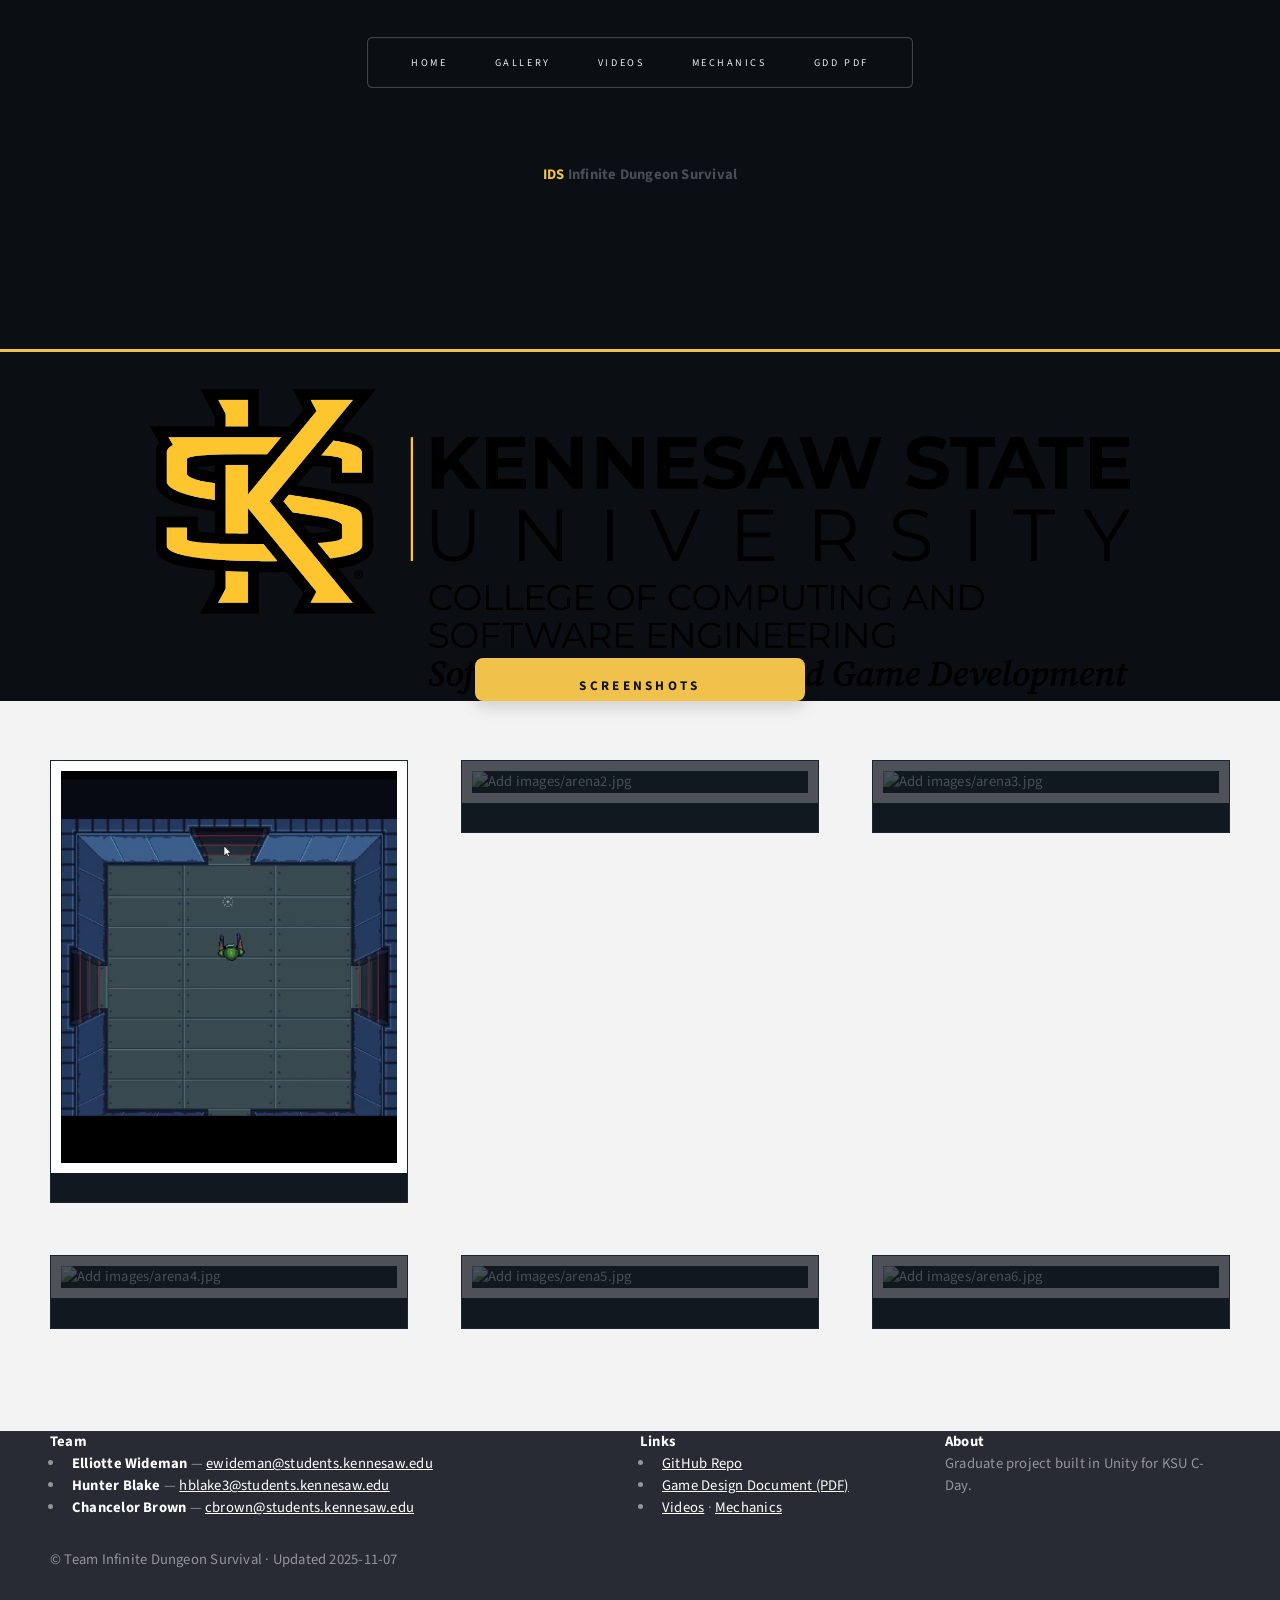
==== commit fbd4bf1a: "Unify theme + hero on all pages; fix nav contrast; add consistent footer & anchors" ====
--- a/left-sidebar.html
+++ b/left-sidebar.html
@@ -1,93 +1,130 @@
-<!DOCTYPE HTML>
-<html>
+<!DOCTYPE html>
+<html lang="en">
   <head>
+    <meta charset="utf-8" />
     <title>Gallery — Infinite Dungeon Survival</title>
-    <meta charset="utf-8" />
-    <meta name="viewport" content="width=device-width, initial-scale=1, user-scalable=no" />
+    <meta name="viewport" content="width=device-width, initial-scale=1" />
     <link rel="stylesheet" href="assets/css/main.css" />
+    <link rel="stylesheet" href="assets/css/overrides.css" />
   </head>
   <body class="left-sidebar is-preload">
     <div id="page-wrapper">
 
-      <!-- Header -->
-      <section id="header" class="wrapper">
-        <div id="logo">
-          <h1><a href="index.html">Infinite Dungeon Survival</a></h1>
-          <p>Gallery</p>
-        </div>
+      <!-- Header + Nav -->
+      <div id="header">
+        <h1><a href="index.html"><span style="color:#f0c14b">IDS</span> Infinite
+            Dungeon Survival</a></h1>
         <nav id="nav">
           <ul>
             <li><a href="index.html">Home</a></li>
             <li class="current"><a href="left-sidebar.html">Gallery</a></li>
             <li><a href="right-sidebar.html">Videos</a></li>
-            <li><a href="no-sidebar.html">About & GDD</a></li>
+            <li><a href="no-sidebar.html">Mechanics</a></li>
+            <li><a href="Infinite_Dungeon_Survival.pdf" target="_blank">GDD
+                PDF</a></li>
           </ul>
         </nav>
+      </div>
+
+      <!-- HERO -->
+      <section id="hero" class="wrapper" style="padding:2.5em 0 0;">
+        <div class="container" style="text-align:center;">
+          <img src="images/ksu-ccse-hero.png"
+            alt="KSU CCSE — Software Engineering & Game Development"
+            style="max-width:980px;width:100%;height:auto;display:inline-block" />
+        </div>
       </section>
 
-      <!-- Main -->
-      <section id="main" class="wrapper style2">
+      <!-- Content -->
+      <section class="wrapper style3">
         <div class="title">Screenshots</div>
-        <div class="container">
+        <div class="container" id="screens">
           <div class="row gtr-150">
             <div class="col-4 col-12-medium">
-              <!-- Sidebar -->
-              <div id="sidebar">
-                <section class="box">
-                  <header><h2>Downloads</h2></header>
-                  <ul class="style2">
-                    <li><a href="Infinite_Dungeon_Survival.pdf" target="_blank" rel="noopener">Game Design Document (PDF)</a></li>
-                  </ul>
-                </section>
-                <section class="box">
-                  <header><h2>Links</h2></header>
-                  <ul class="style3">
-                    <li><a href="https://github.com/InfiniteDungeon-Team/Infinite-Dungeon-Survival-Website" target="_blank" rel="noopener">Website Repo</a></li>
-                    <li><a href="https://github.com/InfiniteDungeon-Team/Infinite-Dungeon-Survival" target="_blank" rel="noopener">Game Repo</a></li>
-                  </ul>
-                </section>
-              </div>
+              <section class="box">
+                <img class="image featured" src="images/arenaId.jpg"
+                  alt="Arena screenshot" />
+              </section>
             </div>
-
-            <div class="col-8 col-12-medium imp-medium">
-              <!-- Content -->
-              <div id="content">
-                <article class="box post">
-                  <header class="style1">
-                    <h2>Game Arena & UI</h2>
-                    <p>Wave-based combat, readable HUD, upgrade vendor between rounds.</p>
-                  </header>
-
-                  <a class="image featured"><img src="images/arenaId.jpg" alt="Arena view" /></a>
-
-                  <div class="row gtr-50">
-                    <div class="col-6"><a class="image fit"><img src="images/arena2.jpg" alt="Screenshot 2" onerror="this.style.opacity=.3" /></a></div>
-                    <div class="col-6"><a class="image fit"><img src="images/arena3.jpg" alt="Screenshot 3" onerror="this.style.opacity=.3" /></a></div>
-                    <div class="col-6"><a class="image fit"><img src="images/arena4.jpg" alt="Screenshot 4" onerror="this.style.opacity=.3" /></a></div>
-                    <div class="col-6"><a class="image fit"><img src="images/arena5.jpg" alt="Screenshot 5" onerror="this.style.opacity=.3" /></a></div>
-                  </div>
-
-                </article>
-              </div>
+            <div class="col-4 col-12-medium">
+              <section class="box">
+                <img class="image featured" src="images/arena2.jpg"
+                  alt="Gameplay screenshot 2"
+                  onerror="this.style.opacity=.25; this.alt='Add images/arena2.jpg';" />
+              </section>
+            </div>
+            <div class="col-4 col-12-medium">
+              <section class="box">
+                <img class="image featured" src="images/arena3.jpg"
+                  alt="Gameplay screenshot 3"
+                  onerror="this.style.opacity=.25; this.alt='Add images/arena3.jpg';" />
+              </section>
+            </div>
+            <div class="col-4 col-12-medium">
+              <section class="box">
+                <img class="image featured" src="images/arena4.jpg"
+                  alt="Gameplay screenshot 4"
+                  onerror="this.style.opacity=.25; this.alt='Add images/arena4.jpg';" />
+              </section>
+            </div>
+            <div class="col-4 col-12-medium">
+              <section class="box">
+                <img class="image featured" src="images/arena5.jpg"
+                  alt="Gameplay screenshot 5"
+                  onerror="this.style.opacity=.25; this.alt='Add images/arena5.jpg';" />
+              </section>
+            </div>
+            <div class="col-4 col-12-medium">
+              <section class="box">
+                <img class="image featured" src="images/arena6.jpg"
+                  alt="Gameplay screenshot 6"
+                  onerror="this.style.opacity=.25; this.alt='Add images/arena6.jpg';" />
+              </section>
             </div>
           </div>
         </div>
       </section>
 
-      <!-- Footer -->
-      <section id="footer" class="wrapper">
-        <div class="title">Contact</div>
+      <!-- Footer (shared) -->
+      <footer id="footer">
         <div class="container">
-          <div id="copyright">
-            <ul>
-              <li>© IDS Team</li>
-              <li><a href="index.html">Back to Home</a></li>
-            </ul>
+          <div class="footer-grid">
+            <div class="footer-col">
+              <h4>Team</h4>
+              <ul class="footer-list">
+                <li><strong>Elliotte Wideman</strong> — <a
+                    href="mailto:ewideman@students.kennesaw.edu">ewideman@students.kennesaw.edu</a></li>
+                <li><strong>Hunter Blake</strong> — <a
+                    href="mailto:hblake3@students.kennesaw.edu">hblake3@students.kennesaw.edu</a></li>
+                <li><strong>Chancelor Brown</strong> — <a
+                    href="mailto:cbrown@students.kennesaw.edu">cbrown@students.kennesaw.edu</a></li>
+              </ul>
+            </div>
+            <div class="footer-col">
+              <h4>Links</h4>
+              <ul class="footer-list">
+                <li><a
+                    href="https://github.com/InfiniteDungeon-Team/Infinite-Dungeon-Survival-Website"
+                    target="_blank">GitHub Repo</a></li>
+                <li><a href="Infinite_Dungeon_Survival.pdf" target="_blank">Game
+                    Design Document (PDF)</a></li>
+                <li><a href="right-sidebar.html">Videos</a> · <a
+                    href="no-sidebar.html">Mechanics</a></li>
+              </ul>
+            </div>
+            <div class="footer-col">
+              <h4>About</h4>
+              <p style="margin:0">Graduate project built in Unity for KSU
+                C-Day.</p>
+            </div>
           </div>
+          <div class="small">© Team Infinite Dungeon Survival · Updated
+            2025-11-07</div>
         </div>
-      </section>
+      </footer>
 
     </div>
+
     <script src="assets/js/jquery.min.js"></script>
     <script src="assets/js/jquery.dropotron.min.js"></script>
     <script src="assets/js/browser.min.js"></script>
--- a/assets/css/overrides.css
+++ b/assets/css/overrides.css
@@ -0,0 +1,91 @@
+/* ===== IDS theme overrides (safe, non-destructive) ===== */
+
+/* KSU black & gold */
+:root{
+  --ids-bg:#0b0e13;
+  --ids-panel:#121820;
+  --ids-ink:#e9eef5;
+  --ids-muted:#b7c1cc;
+  --ids-gold:#f0c14b;
+  --ids-line:#1c2631;
+}
+
+/* GLOBAL BACKGROUND + TEXT */
+body { background:var(--ids-bg); color:var(--ids-ink); }
+a { color:var(--ids-gold); }
+a:hover { text-decoration:underline; }
+
+/* TOP NAV – keep visible on every page */
+#header { background:#0a0f14 !important; border-bottom:3px solid var(--ids-gold); }
+#nav a { color:#e9eef5 !important; }
+#nav a:hover { color:var(--ids-gold) !important; }
+
+/* Remove the template’s faint “watermark banner” band */
+#banner{ display:none !important; }
+
+/* “Hero” used on every page */
+.hero-banner{
+  background:#fff;
+  padding:28px 0;
+}
+.hero-banner .wrap{
+  max-width:1100px; margin:0 auto;
+  display:flex; align-items:center; gap:24px; padding:0 16px;
+}
+.hero-banner img{ width:45%; max-width:460px; min-width:260px; height:auto; display:block; }
+.hero-banner .tag{ display:inline-block; background:var(--ids-gold); color:#111; font-weight:800; letter-spacing:.06em; padding:4px 10px; border-radius:999px; font-size:.75rem; }
+.hero-banner h1{ margin:.4rem 0 .25rem; color:#111; font-size:2rem; line-height:1.2; }
+.hero-banner p{ color:#333; margin:.3rem 0; }
+.hero-actions{ display:flex; flex-wrap:wrap; gap:10px; margin-top:.6rem; }
+.hero-actions .btn{
+  display:inline-block; padding:10px 16px; border-radius:8px; font-weight:700; border:0; background:#111; color:#fff;
+}
+.hero-actions .btn.alt{ background:#fff; color:#111; outline:2px solid #111; }
+
+/* Gold info strip immediately under hero (“IDS …”) */
+.ids-strip{
+  background:var(--ids-gold); color:#111;
+  padding:18px 0;
+}
+.ids-strip .wrap{ max-width:1100px; margin:0 auto; padding:0 16px; text-align:center; font-weight:700; letter-spacing:.02em; }
+
+/* Section title pill (“SCREENSHOTS”, “GAMEPLAY & TRAILER”, etc.) */
+.major > .title, .title{
+  background:var(--ids-gold) !important; color:#111 !important;
+  display:inline-block; padding:12px 20px; border-radius:8px; box-shadow:0 6px 16px rgba(0,0,0,.15);
+}
+
+/* Cards/panels */
+.wrapper.style1, .wrapper.style2, .wrapper{ background:transparent; }
+.box, .post, .highlight{ background:var(--ids-panel) !important; border:1px solid var(--ids-line); color:var(--ids-ink); }
+
+/* Buttons inside dark sections */
+.button, .actions .button{
+  background:#1a2028; color:#fff !important; border:1px solid #2a3340;
+}
+.button:hover{ background:#222b36; }
+
+/* Gold sections contrast */
+.section--gold{ background:var(--ids-gold); color:#111; }
+.section--gold a{ color:#111; text-decoration:underline; }
+
+/* Media */
+video{ width:100%; border-radius:12px; background:#111; }
+img.thumb, .image img{ border-radius:10px; }
+
+/* FOOTER – show contacts everywhere */
+.site-footer{
+  background:#0b0e13; border-top:1px solid var(--ids-line); color:var(--ids-ink);
+  padding:34px 0 46px;
+}
+.site-footer .wrap{ max-width:1100px; margin:0 auto; padding:0 16px; }
+.footer-grid{ display:grid; grid-template-columns:2fr 1fr 1fr; gap:20px; }
+.site-footer h3{ color:var(--ids-gold); font-size:.9rem; margin:.25rem 0 .6rem; letter-spacing:.08em; }
+.site-footer a{ color:var(--ids-gold); }
+.site-footer small{ color:var(--ids-muted); }
+
+@media (max-width: 900px){
+  .hero-banner .wrap{ flex-direction:column; text-align:center; }
+  .hero-banner img{ width:100%; max-width:520px; }
+  .footer-grid{ grid-template-columns:1fr; }
+}
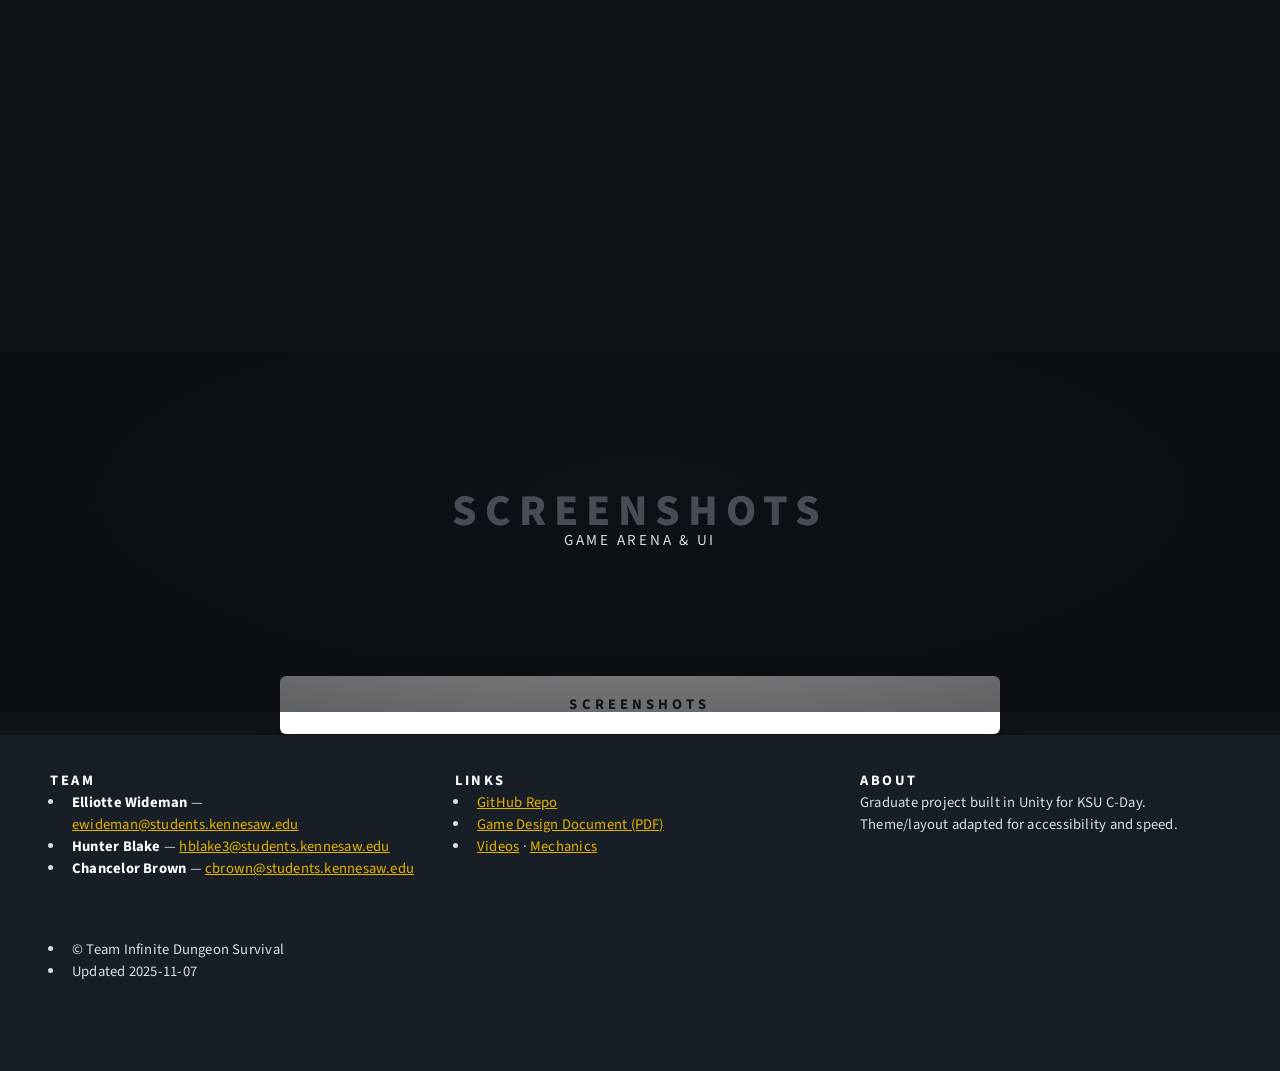
==== commit d676d93f: "Unify hero on all pages, restore mechanics copy, fix nav/link contrast, standardize footer, keep KSU" ====
--- a/left-sidebar.html
+++ b/left-sidebar.html
@@ -1,135 +1,65 @@
 <!DOCTYPE html>
-<html lang="en">
-  <head>
-    <meta charset="utf-8" />
-    <title>Gallery — Infinite Dungeon Survival</title>
-    <meta name="viewport" content="width=device-width, initial-scale=1" />
-    <link rel="stylesheet" href="assets/css/main.css" />
-    <link rel="stylesheet" href="assets/css/overrides.css" />
-  </head>
-  <body class="left-sidebar is-preload">
-    <div id="page-wrapper">
+<html>
+<head>
+  <meta charset="utf-8" />
+  <title>Gallery — IDS</title>
+  <link rel="stylesheet" href="assets/css/main.css" />
+  <link rel="stylesheet" href="assets/css/overrides.css" />
+</head>
+<body class="left-sidebar is-preload">
+  <div id="page-wrapper">
 
-      <!-- Header + Nav -->
-      <div id="header">
-        <h1><a href="index.html"><span style="color:#f0c14b">IDS</span> Infinite
-            Dungeon Survival</a></h1>
-        <nav id="nav">
-          <ul>
-            <li><a href="index.html">Home</a></li>
-            <li class="current"><a href="left-sidebar.html">Gallery</a></li>
-            <li><a href="right-sidebar.html">Videos</a></li>
-            <li><a href="no-sidebar.html">Mechanics</a></li>
-            <li><a href="Infinite_Dungeon_Survival.pdf" target="_blank">GDD
-                PDF</a></li>
+    <div id="header"><!-- existing header/nav --></div>
+
+    <section class="hero hero--gallery">
+      <div class="wrap">
+        <h1>SCREENSHOTS</h1>
+        <p>Game Arena &amp; UI</p>
+      </div>
+    </section>
+    <div class="section-tag">Screenshots</div>
+
+    <section class="section-paper">
+      <div class="container">
+        <!-- keep your existing gallery grid/images here -->
+      </div>
+    </section>
+
+    <!-- unified footer -->
+    <footer id="footer"> <!-- same footer block as index.html --> 
+      <div class="container">
+        <div class="row">
+          <section class="col-4 col-12-medium">
+            <h3>Team</h3>
+            <ul class="footer-list">
+              <li><strong>Elliotte Wideman</strong> — <a href="mailto:ewideman@students.kennesaw.edu">ewideman@students.kennesaw.edu</a></li>
+              <li><strong>Hunter Blake</strong> — <a href="mailto:hblake3@students.kennesaw.edu">hblake3@students.kennesaw.edu</a></li>
+              <li><strong>Chancelor Brown</strong> — <a href="mailto:cbrown@students.kennesaw.edu">cbrown@students.kennesaw.edu</a></li>
+            </ul>
+          </section>
+          <section class="col-4 col-12-medium">
+            <h3>Links</h3>
+            <ul class="footer-list">
+              <li><a href="https://github.com/InfiniteDungeon-Team/Infinite-Dungeon-Survival-Website">GitHub Repo</a></li>
+              <li><a href="docs/InfiniteDungeon_GDD.pdf">Game Design Document (PDF)</a></li>
+              <li><a href="right-sidebar.html">Videos</a> · <a href="no-sidebar.html">Mechanics</a></li>
+            </ul>
+          </section>
+          <section class="col-4 col-12-medium">
+            <h3>About</h3>
+            <p>Graduate project built in Unity for KSU C-Day. Theme/layout adapted for accessibility and speed.</p>
+          </section>
+        </div>
+        <div class="row"><div class="col-12">
+          <ul class="copyright">
+            <li>© Team Infinite Dungeon Survival</li>
+            <li>Updated <span id="build-date">2025-11-07</span></li>
           </ul>
-        </nav>
+        </div></div>
       </div>
+    </footer>
 
-      <!-- HERO -->
-      <section id="hero" class="wrapper" style="padding:2.5em 0 0;">
-        <div class="container" style="text-align:center;">
-          <img src="images/ksu-ccse-hero.png"
-            alt="KSU CCSE — Software Engineering & Game Development"
-            style="max-width:980px;width:100%;height:auto;display:inline-block" />
-        </div>
-      </section>
-
-      <!-- Content -->
-      <section class="wrapper style3">
-        <div class="title">Screenshots</div>
-        <div class="container" id="screens">
-          <div class="row gtr-150">
-            <div class="col-4 col-12-medium">
-              <section class="box">
-                <img class="image featured" src="images/arenaId.jpg"
-                  alt="Arena screenshot" />
-              </section>
-            </div>
-            <div class="col-4 col-12-medium">
-              <section class="box">
-                <img class="image featured" src="images/arena2.jpg"
-                  alt="Gameplay screenshot 2"
-                  onerror="this.style.opacity=.25; this.alt='Add images/arena2.jpg';" />
-              </section>
-            </div>
-            <div class="col-4 col-12-medium">
-              <section class="box">
-                <img class="image featured" src="images/arena3.jpg"
-                  alt="Gameplay screenshot 3"
-                  onerror="this.style.opacity=.25; this.alt='Add images/arena3.jpg';" />
-              </section>
-            </div>
-            <div class="col-4 col-12-medium">
-              <section class="box">
-                <img class="image featured" src="images/arena4.jpg"
-                  alt="Gameplay screenshot 4"
-                  onerror="this.style.opacity=.25; this.alt='Add images/arena4.jpg';" />
-              </section>
-            </div>
-            <div class="col-4 col-12-medium">
-              <section class="box">
-                <img class="image featured" src="images/arena5.jpg"
-                  alt="Gameplay screenshot 5"
-                  onerror="this.style.opacity=.25; this.alt='Add images/arena5.jpg';" />
-              </section>
-            </div>
-            <div class="col-4 col-12-medium">
-              <section class="box">
-                <img class="image featured" src="images/arena6.jpg"
-                  alt="Gameplay screenshot 6"
-                  onerror="this.style.opacity=.25; this.alt='Add images/arena6.jpg';" />
-              </section>
-            </div>
-          </div>
-        </div>
-      </section>
-
-      <!-- Footer (shared) -->
-      <footer id="footer">
-        <div class="container">
-          <div class="footer-grid">
-            <div class="footer-col">
-              <h4>Team</h4>
-              <ul class="footer-list">
-                <li><strong>Elliotte Wideman</strong> — <a
-                    href="mailto:ewideman@students.kennesaw.edu">ewideman@students.kennesaw.edu</a></li>
-                <li><strong>Hunter Blake</strong> — <a
-                    href="mailto:hblake3@students.kennesaw.edu">hblake3@students.kennesaw.edu</a></li>
-                <li><strong>Chancelor Brown</strong> — <a
-                    href="mailto:cbrown@students.kennesaw.edu">cbrown@students.kennesaw.edu</a></li>
-              </ul>
-            </div>
-            <div class="footer-col">
-              <h4>Links</h4>
-              <ul class="footer-list">
-                <li><a
-                    href="https://github.com/InfiniteDungeon-Team/Infinite-Dungeon-Survival-Website"
-                    target="_blank">GitHub Repo</a></li>
-                <li><a href="Infinite_Dungeon_Survival.pdf" target="_blank">Game
-                    Design Document (PDF)</a></li>
-                <li><a href="right-sidebar.html">Videos</a> · <a
-                    href="no-sidebar.html">Mechanics</a></li>
-              </ul>
-            </div>
-            <div class="footer-col">
-              <h4>About</h4>
-              <p style="margin:0">Graduate project built in Unity for KSU
-                C-Day.</p>
-            </div>
-          </div>
-          <div class="small">© Team Infinite Dungeon Survival · Updated
-            2025-11-07</div>
-        </div>
-      </footer>
-
-    </div>
-
-    <script src="assets/js/jquery.min.js"></script>
-    <script src="assets/js/jquery.dropotron.min.js"></script>
-    <script src="assets/js/browser.min.js"></script>
-    <script src="assets/js/breakpoints.min.js"></script>
-    <script src="assets/js/util.js"></script>
-    <script src="assets/js/main.js"></script>
-  </body>
+  </div>
+  <script src="assets/js/main.js"></script>
+</body>
 </html>
--- a/assets/css/overrides.css
+++ b/assets/css/overrides.css
@@ -1,91 +1,103 @@
-/* ===== IDS theme overrides (safe, non-destructive) ===== */
-
-/* KSU black & gold */
+/* ===== IDS site overrides (color-safe, template-accurate) ===== */
 :root{
-  --ids-bg:#0b0e13;
-  --ids-panel:#121820;
-  --ids-ink:#e9eef5;
-  --ids-muted:#b7c1cc;
-  --ids-gold:#f0c14b;
-  --ids-line:#1c2631;
+  --bg:#0f1419;          /* page background (near-black/charcoal) */
+  --panel:#121920;       /* dark sections */
+  --paper:#ffffff;       /* light sections */
+  --ink:#1b2129;         /* body text on light */
+  --muted:#9aa6b2;       /* secondary text */
+  --brand:#e6b400;       /* KSU gold */
+  --brand-2:#e3716a;     /* coral (template accent) */
+  --card-shadow:0 10px 28px rgba(0,0,0,.16), 0 2px 6px rgba(0,0,0,.12);
 }
 
-/* GLOBAL BACKGROUND + TEXT */
-body { background:var(--ids-bg); color:var(--ids-ink); }
-a { color:var(--ids-gold); }
-a:hover { text-decoration:underline; }
+/* Global */
+body{ background:var(--bg); color:#e9eef3; }
+a{ color:var(--brand); }
+a:hover,a:focus{ color:#ffce00; text-decoration:none; }
 
-/* TOP NAV – keep visible on every page */
-#header { background:#0a0f14 !important; border-bottom:3px solid var(--ids-gold); }
-#nav a { color:#e9eef5 !important; }
-#nav a:hover { color:var(--ids-gold) !important; }
+/* Header/Nav (readable over hero) */
+#header{ background:transparent; }
+#nav>ul>li>a{
+  color:#e9eef3 !important;
+  border-color:rgba(233,238,243,.18) !important;
+}
+#nav>ul>li>a:hover{ color:var(--brand) !important; }
 
-/* Remove the template’s faint “watermark banner” band */
-#banner{ display:none !important; }
+/* Remove the tiny strip under the header */
+.ids-strip{ display:none !important; }
 
-/* “Hero” used on every page */
-.hero-banner{
-  background:#fff;
-  padding:28px 0;
+/* HERO */
+.hero{
+  position:relative;
+  min-height:360px;
+  padding:132px 0 144px;
+  display:flex; align-items:center; justify-content:center;
+  text-align:center; color:#fff;
+  background-size:cover; background-position:center;
 }
-.hero-banner .wrap{
-  max-width:1100px; margin:0 auto;
-  display:flex; align-items:center; gap:24px; padding:0 16px;
+.hero::before{
+  content:""; position:absolute; inset:0;
+  background:radial-gradient(ellipse at 50% 40%, rgba(9,13,17,.35), rgba(9,13,17,.72));
 }
-.hero-banner img{ width:45%; max-width:460px; min-width:260px; height:auto; display:block; }
-.hero-banner .tag{ display:inline-block; background:var(--ids-gold); color:#111; font-weight:800; letter-spacing:.06em; padding:4px 10px; border-radius:999px; font-size:.75rem; }
-.hero-banner h1{ margin:.4rem 0 .25rem; color:#111; font-size:2rem; line-height:1.2; }
-.hero-banner p{ color:#333; margin:.3rem 0; }
-.hero-actions{ display:flex; flex-wrap:wrap; gap:10px; margin-top:.6rem; }
-.hero-actions .btn{
-  display:inline-block; padding:10px 16px; border-radius:8px; font-weight:700; border:0; background:#111; color:#fff;
+.hero .wrap{ position:relative; z-index:1; }
+.hero h1{
+  letter-spacing:.18em; font-weight:800;
+  font-size:clamp(28px,3.6vw,44px); margin:0 0 .35rem 0;
 }
-.hero-actions .btn.alt{ background:#fff; color:#111; outline:2px solid #111; }
+.hero p{ margin:0; opacity:.85; letter-spacing:.18em; text-transform:uppercase; font-size:.95rem; }
 
-/* Gold info strip immediately under hero (“IDS …”) */
-.ids-strip{
-  background:var(--ids-gold); color:#111;
-  padding:18px 0;
-}
-.ids-strip .wrap{ max-width:1100px; margin:0 auto; padding:0 16px; text-align:center; font-weight:700; letter-spacing:.02em; }
+/* Per-page hero images (point to real images you have) */
+.hero--home{      background-image:url("images/ksu-csse-hero.jpg"); }
+.hero--gallery{   background-image:url("images/arena1.jpg"); }
+.hero--videos{    background-image:url("images/arena2.jpg"); }
+.hero--mechanics{ background-image:url("images/arenal.jpg"); }
 
-/* Section title pill (“SCREENSHOTS”, “GAMEPLAY & TRAILER”, etc.) */
-.major > .title, .title{
-  background:var(--ids-gold) !important; color:#111 !important;
-  display:inline-block; padding:12px 20px; border-radius:8px; box-shadow:0 6px 16px rgba(0,0,0,.15);
+/* Section title “card” under hero */
+.section-tag{
+  margin:-36px auto 2.25rem;
+  background:var(--paper); color:var(--ink);
+  border-radius:6px; box-shadow:var(--card-shadow);
+  padding:18px 26px; width:min(720px,86%);
+  text-align:center; letter-spacing:.28em; text-transform:uppercase; font-weight:700;
 }
 
-/* Cards/panels */
-.wrapper.style1, .wrapper.style2, .wrapper{ background:transparent; }
-.box, .post, .highlight{ background:var(--ids-panel) !important; border:1px solid var(--ids-line); color:var(--ids-ink); }
+/* Light and dark bands */
+.section-paper{ background:var(--paper); color:var(--ink); }
+.section-paper p{ color:var(--muted); }
+.band-gold{ background:var(--brand); color:#1b1b1b; }
+.band-dark{ background:var(--panel); }
 
-/* Buttons inside dark sections */
-.button, .actions .button{
-  background:#1a2028; color:#fff !important; border:1px solid #2a3340;
+/* Buttons */
+.button.primary{ background:#21262d; color:#fff; border:0; }
+.button.primary:hover{ filter:brightness(1.1); }
+.button.ghost{ background:transparent; border:2px solid #2c3440; color:#e9eef3; }
+.button.ghost:hover{ border-color:#3a4656; }
+.button.gold{ background:var(--brand); color:#1b1b1b; border:0; }
+.button.gold:hover{ filter:brightness(1.07); }
+
+/* Features / icons */
+.features .row{ row-gap:36px; }
+.features .icon{
+  background:#2a313a; width:64px; height:64px; border-radius:50%;
+  display:grid; place-items:center; margin-right:18px; flex:0 0 64px;
 }
-.button:hover{ background:#222b36; }
 
-/* Gold sections contrast */
-.section--gold{ background:var(--ids-gold); color:#111; }
-.section--gold a{ color:#111; text-decoration:underline; }
+/* Footer unified */
+#footer{ background:#181e25; color:#d7dde5; }
+#footer h3{ color:#fff; letter-spacing:.18em; text-transform:uppercase; font-size:.9rem; }
+#footer a{ color:var(--brand); }
+#footer a:hover{ color:#ffd54d; }
 
-/* Media */
-video{ width:100%; border-radius:12px; background:#111; }
-img.thumb, .image img{ border-radius:10px; }
+/* Contrast for links on gold band */
+.band-gold a{ color:#15202b; text-decoration:underline; }
+.band-gold a:hover{ color:#111; }
 
-/* FOOTER – show contacts everywhere */
-.site-footer{
-  background:#0b0e13; border-top:1px solid var(--ids-line); color:var(--ids-ink);
-  padding:34px 0 46px;
+/* Responsive */
+@media (max-width:980px){
+  .hero{ padding:108px 0 124px; }
+  .section-tag{ width:92%; }
 }
-.site-footer .wrap{ max-width:1100px; margin:0 auto; padding:0 16px; }
-.footer-grid{ display:grid; grid-template-columns:2fr 1fr 1fr; gap:20px; }
-.site-footer h3{ color:var(--ids-gold); font-size:.9rem; margin:.25rem 0 .6rem; letter-spacing:.08em; }
-.site-footer a{ color:var(--ids-gold); }
-.site-footer small{ color:var(--ids-muted); }
-
-@media (max-width: 900px){
-  .hero-banner .wrap{ flex-direction:column; text-align:center; }
-  .hero-banner img{ width:100%; max-width:520px; }
-  .footer-grid{ grid-template-columns:1fr; }
+@media (max-width:736px){
+  #nav>ul>li>a{ border-color:transparent !important; }
+  .hero h1{ letter-spacing:.12em; }
 }
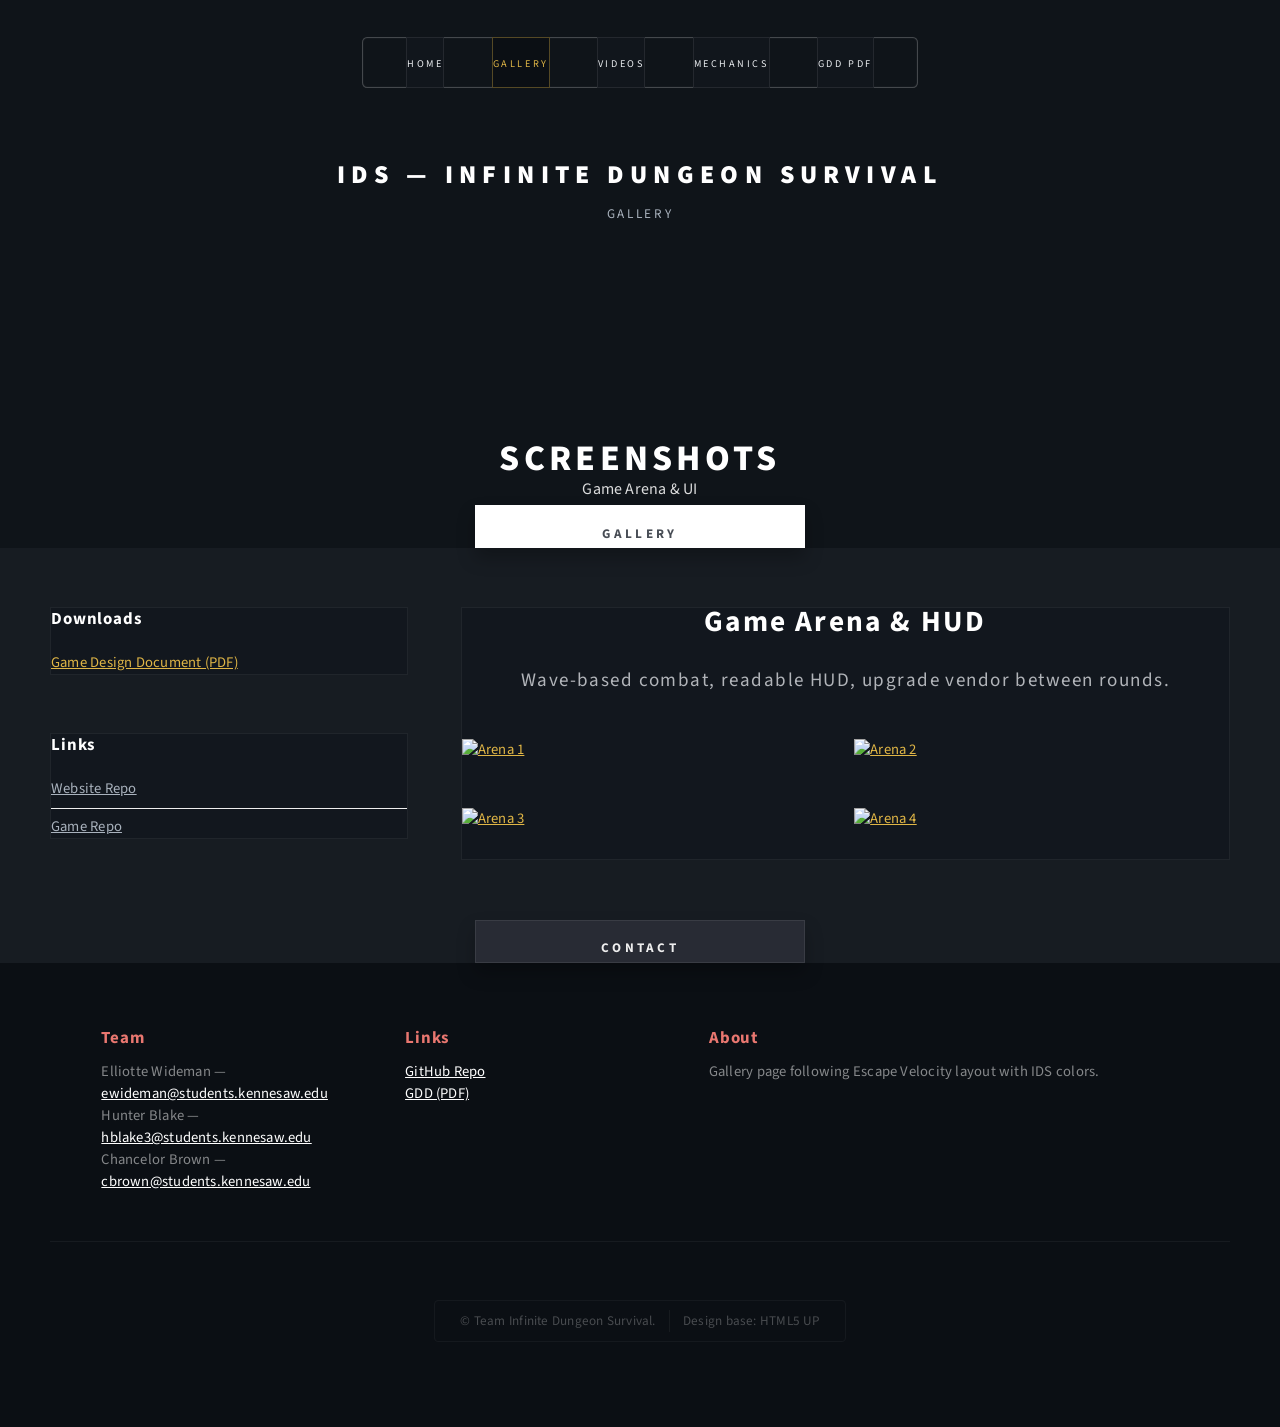
==== commit 067e747c: "Site: top hero on all pages, add overrides.css, match template layout, fix footer contrast & nav" ====
--- a/left-sidebar.html
+++ b/left-sidebar.html
@@ -1,65 +1,165 @@
-<!DOCTYPE html>
+<!DOCTYPE HTML>
 <html>
-<head>
-  <meta charset="utf-8" />
-  <title>Gallery — IDS</title>
-  <link rel="stylesheet" href="assets/css/main.css" />
-  <link rel="stylesheet" href="assets/css/overrides.css" />
-</head>
-<body class="left-sidebar is-preload">
-  <div id="page-wrapper">
+  <head>
+    <title>IDS — Gallery</title>
+    <meta charset="utf-8" />
+    <meta name="viewport"
+      content="width=device-width, initial-scale=1, user-scalable=no" />
+    <link rel="stylesheet" href="assets/css/main.css" />
+    <link rel="stylesheet" href="assets/css/overrides.css" />
+  </head>
+  <body class="left-sidebar is-preload">
+    <div id="page-wrapper">
 
-    <div id="header"><!-- existing header/nav --></div>
+      <section id="header" class="wrapper">
+        <div id="logo">
+          <h1><a href="index.html">IDS — Infinite Dungeon Survival</a></h1>
+          <p>Gallery</p>
+        </div>
+        <nav id="nav">
+          <ul>
+            <li><a href="index.html">Home</a></li>
+            <li class="current"><a href="left-sidebar.html">Gallery</a></li>
+            <li><a href="right-sidebar.html">Videos</a></li>
+            <li><a href="no-sidebar.html">Mechanics</a></li>
+            <li><a href="docs/IDS-GDD.pdf">GDD PDF</a></li>
+          </ul>
+        </nav>
+      </section>
 
-    <section class="hero hero--gallery">
-      <div class="wrap">
-        <h1>SCREENSHOTS</h1>
-        <p>Game Arena &amp; UI</p>
-      </div>
-    </section>
-    <div class="section-tag">Screenshots</div>
+      <!-- HERO -->
+      <section class="ids-hero">
+        <div class="container">
+          <div class="title">Screenshots</div>
+          <div class="subtitle">Game Arena &amp; UI</div>
+        </div>
+      </section>
 
-    <section class="section-paper">
-      <div class="container">
-        <!-- keep your existing gallery grid/images here -->
-      </div>
-    </section>
+      <section id="main" class="wrapper style2">
+        <div class="title">Gallery</div>
+        <div class="container">
+          <div class="row gtr-150">
+            <div class="col-4 col-12-medium">
+              <div id="sidebar">
+                <section class="box">
+                  <header><h2>Downloads</h2></header>
+                  <ul class="style2">
+                    <li><a href="docs/IDS-GDD.pdf">Game Design Document
+                        (PDF)</a></li>
+                  </ul>
+                </section>
+                <section class="box">
+                  <header><h2>Links</h2></header>
+                  <ul class="style3">
+                    <li><a
+                        href="https://github.com/InfiniteDungeon-Team/Infinite-Dungeon-Survival-Website">Website
+                        Repo</a></li>
+                    <li><a
+                        href="https://github.com/InfiniteDungeon-Team/Infinite-Dungeon-Survival">Game
+                        Repo</a></li>
+                  </ul>
+                </section>
+              </div>
+            </div>
 
-    <!-- unified footer -->
-    <footer id="footer"> <!-- same footer block as index.html --> 
-      <div class="container">
-        <div class="row">
-          <section class="col-4 col-12-medium">
-            <h3>Team</h3>
-            <ul class="footer-list">
-              <li><strong>Elliotte Wideman</strong> — <a href="mailto:ewideman@students.kennesaw.edu">ewideman@students.kennesaw.edu</a></li>
-              <li><strong>Hunter Blake</strong> — <a href="mailto:hblake3@students.kennesaw.edu">hblake3@students.kennesaw.edu</a></li>
-              <li><strong>Chancelor Brown</strong> — <a href="mailto:cbrown@students.kennesaw.edu">cbrown@students.kennesaw.edu</a></li>
-            </ul>
-          </section>
-          <section class="col-4 col-12-medium">
-            <h3>Links</h3>
-            <ul class="footer-list">
-              <li><a href="https://github.com/InfiniteDungeon-Team/Infinite-Dungeon-Survival-Website">GitHub Repo</a></li>
-              <li><a href="docs/InfiniteDungeon_GDD.pdf">Game Design Document (PDF)</a></li>
-              <li><a href="right-sidebar.html">Videos</a> · <a href="no-sidebar.html">Mechanics</a></li>
-            </ul>
-          </section>
-          <section class="col-4 col-12-medium">
-            <h3>About</h3>
-            <p>Graduate project built in Unity for KSU C-Day. Theme/layout adapted for accessibility and speed.</p>
-          </section>
+            <div class="col-8 col-12-medium imp-medium">
+              <div id="content">
+                <article class="box post">
+                  <header class="style1">
+                    <h2>Game Arena &amp; HUD</h2>
+                    <p>Wave-based combat, readable HUD, upgrade vendor between
+                      rounds.</p>
+                  </header>
+
+                  <!-- Thumbs -->
+                  <div class="row gtr-50">
+                    <div class="col-6 col-12-small">
+                      <a class="image featured"><img src="images/arena1.jpg"
+                          alt="Arena 1" /></a>
+                    </div>
+                    <div class="col-6 col-12-small">
+                      <a class="image featured"><img src="images/arena2.jpg"
+                          alt="Arena 2" /></a>
+                    </div>
+                    <div class="col-6 col-12-small">
+                      <a class="image featured"><img src="images/arena3.jpg"
+                          alt="Arena 3" /></a>
+                    </div>
+                    <div class="col-6 col-12-small">
+                      <a class="image featured"><img src="images/arena4.jpg"
+                          alt="Arena 4" /></a>
+                    </div>
+                  </div>
+                </article>
+              </div>
+            </div>
+
+          </div>
         </div>
-        <div class="row"><div class="col-12">
-          <ul class="copyright">
-            <li>© Team Infinite Dungeon Survival</li>
-            <li>Updated <span id="build-date">2025-11-07</span></li>
-          </ul>
-        </div></div>
-      </div>
-    </footer>
+      </section>
 
-  </div>
-  <script src="assets/js/main.js"></script>
-</body>
+      <!-- Footer (same) -->
+      <section id="footer" class="wrapper">
+        <div class="title">Contact</div>
+        <div class="container">
+          <div class="row">
+            <div class="col-6 col-12-medium">
+              <section class="feature-list small">
+                <div class="row">
+                  <div class="col-6 col-12-small">
+                    <section>
+                      <h3 class="icon solid fa-home">Team</h3>
+                      <p>
+                        Elliotte Wideman — <a
+                          href="mailto:ewideman@students.kennesaw.edu">ewideman@students.kennesaw.edu</a><br />
+                        Hunter Blake — <a
+                          href="mailto:hblake3@students.kennesaw.edu">hblake3@students.kennesaw.edu</a><br />
+                        Chancelor Brown — <a
+                          href="mailto:cbrown@students.kennesaw.edu">cbrown@students.kennesaw.edu</a>
+                      </p>
+                    </section>
+                  </div>
+                  <div class="col-6 col-12-small">
+                    <section>
+                      <h3 class="icon solid fa-link">Links</h3>
+                      <p>
+                        <a
+                          href="https://github.com/InfiniteDungeon-Team/Infinite-Dungeon-Survival-Website">GitHub
+                          Repo</a><br />
+                        <a href="docs/IDS-GDD.pdf">GDD (PDF)</a>
+                      </p>
+                    </section>
+                  </div>
+                </div>
+              </section>
+            </div>
+            <div class="col-6 col-12-medium">
+              <section class="feature-list small">
+                <div class="row">
+                  <div class="col-12">
+                    <section>
+                      <h3 class="icon solid fa-info-circle">About</h3>
+                      <p>Gallery page following Escape Velocity layout with IDS
+                        colors.</p>
+                    </section>
+                  </div>
+                </div>
+              </section>
+            </div>
+          </div>
+          <div id="copyright">
+            <ul><li>&copy; Team Infinite Dungeon Survival.</li><li>Design base:
+                HTML5 UP</li></ul>
+          </div>
+        </div>
+      </section>
+    </div>
+
+    <script src="assets/js/jquery.min.js"></script>
+    <script src="assets/js/jquery.dropotron.min.js"></script>
+    <script src="assets/js/browser.min.js"></script>
+    <script src="assets/js/breakpoints.min.js"></script>
+    <script src="assets/js/util.js"></script>
+    <script src="assets/js/main.js"></script>
+  </body>
 </html>
--- a/assets/css/overrides.css
+++ b/assets/css/overrides.css
@@ -1,103 +1,131 @@
-/* ===== IDS site overrides (color-safe, template-accurate) ===== */
-:root{
-  --bg:#0f1419;          /* page background (near-black/charcoal) */
-  --panel:#121920;       /* dark sections */
-  --paper:#ffffff;       /* light sections */
-  --ink:#1b2129;         /* body text on light */
-  --muted:#9aa6b2;       /* secondary text */
-  --brand:#e6b400;       /* KSU gold */
-  --brand-2:#e3716a;     /* coral (template accent) */
-  --card-shadow:0 10px 28px rgba(0,0,0,.16), 0 2px 6px rgba(0,0,0,.12);
+/* IDS site overrides – do NOT edit main.css */
+:root {
+  --ids-bg: #0f1419; /* page background */
+  --ids-panel: #171c22; /* card/section bg */
+  --ids-ink: #e9ecef; /* primary text */
+  --ids-muted: #a9b2bd; /* secondary text */
+  --ids-gold: #e0b646; /* KSU gold accent */
+  --ids-cta: #2a2f36; /* dark button */
+  --ids-cta-ink: #ffffff; /* button text */
+  --ids-hero-fade: linear-gradient(
+    to bottom,
+    rgba(15, 20, 25, 0.75) 0%,
+    rgba(15, 20, 25, 0.95) 60%,
+    rgba(15, 20, 25, 1) 100%
+  );
 }
 
-/* Global */
-body{ background:var(--bg); color:#e9eef3; }
-a{ color:var(--brand); }
-a:hover,a:focus{ color:#ffce00; text-decoration:none; }
-
-/* Header/Nav (readable over hero) */
-#header{ background:transparent; }
-#nav>ul>li>a{
-  color:#e9eef3 !important;
-  border-color:rgba(233,238,243,.18) !important;
+/* Base */
+body {
+  background: var(--ids-bg);
+  color: var(--ids-ink);
 }
-#nav>ul>li>a:hover{ color:var(--brand) !important; }
-
-/* Remove the tiny strip under the header */
-.ids-strip{ display:none !important; }
-
-/* HERO */
-.hero{
-  position:relative;
-  min-height:360px;
-  padding:132px 0 144px;
-  display:flex; align-items:center; justify-content:center;
-  text-align:center; color:#fff;
-  background-size:cover; background-position:center;
+a {
+  color: var(--ids-gold);
 }
-.hero::before{
-  content:""; position:absolute; inset:0;
-  background:radial-gradient(ellipse at 50% 40%, rgba(9,13,17,.35), rgba(9,13,17,.72));
+.wrapper.style2 {
+  background: var(--ids-panel);
 }
-.hero .wrap{ position:relative; z-index:1; }
-.hero h1{
-  letter-spacing:.18em; font-weight:800;
-  font-size:clamp(28px,3.6vw,44px); margin:0 0 .35rem 0;
+.wrapper.style3 {
+  background: #0d1116;
 }
-.hero p{ margin:0; opacity:.85; letter-spacing:.18em; text-transform:uppercase; font-size:.95rem; }
-
-/* Per-page hero images (point to real images you have) */
-.hero--home{      background-image:url("images/ksu-csse-hero.jpg"); }
-.hero--gallery{   background-image:url("images/arena1.jpg"); }
-.hero--videos{    background-image:url("images/arena2.jpg"); }
-.hero--mechanics{ background-image:url("images/arenal.jpg"); }
-
-/* Section title “card” under hero */
-.section-tag{
-  margin:-36px auto 2.25rem;
-  background:var(--paper); color:var(--ink);
-  border-radius:6px; box-shadow:var(--card-shadow);
-  padding:18px 26px; width:min(720px,86%);
-  text-align:center; letter-spacing:.28em; text-transform:uppercase; font-weight:700;
+#logo p {
+  color: var(--ids-muted);
 }
 
-/* Light and dark bands */
-.section-paper{ background:var(--paper); color:var(--ink); }
-.section-paper p{ color:var(--muted); }
-.band-gold{ background:var(--brand); color:#1b1b1b; }
-.band-dark{ background:var(--panel); }
+/* Nav – improve contrast */
+#nav > ul > li > a {
+  background: #11161c;
+  color: var(--ids-ink);
+  border: 1px solid rgba(255, 255, 255, 0.08);
+}
+#nav > ul > li > a:hover,
+#nav > ul > li.current > a {
+  background: #0b0f14;
+  color: var(--ids-gold);
+  border-color: rgba(224, 182, 70, 0.35);
+}
+
+/* Hero – full-width at top, consistent across pages */
+.ids-hero {
+  position: relative;
+  padding: 6rem 0 3rem;
+  background: var(--ids-hero-fade),
+    url("../images/ksu-csse-hero.png") center/cover no-repeat;
+  text-align: center;
+}
+.ids-hero .title {
+  letter-spacing: 0.12em;
+  color: #fff;
+  text-transform: uppercase;
+  font-weight: 800;
+  font-size: 2.25rem;
+}
+.ids-hero .subtitle {
+  margin-top: 0.5rem;
+  color: rgba(255, 255, 255, 0.85);
+  font-size: 1rem;
+}
+
+/* Section title tabs */
+.wrapper .title {
+  background: #11161c;
+  color: var(--ids-ink);
+  border: 1px solid rgba(255, 255, 255, 0.08);
+  box-shadow: 0 10px 18px rgba(0, 0, 0, 0.25);
+}
+
+/* Cards / content */
+.box,
+.highlight {
+  background: #12171e;
+  border: 1px solid rgba(255, 255, 255, 0.06);
+}
+.box header h2,
+.highlight h3 {
+  color: #fff;
+}
+
+/* Lists on dark */
+ul.style2 li article p,
+ul.style3 li a {
+  color: var(--ids-muted);
+}
 
 /* Buttons */
-.button.primary{ background:#21262d; color:#fff; border:0; }
-.button.primary:hover{ filter:brightness(1.1); }
-.button.ghost{ background:transparent; border:2px solid #2c3440; color:#e9eef3; }
-.button.ghost:hover{ border-color:#3a4656; }
-.button.gold{ background:var(--brand); color:#1b1b1b; border:0; }
-.button.gold:hover{ filter:brightness(1.07); }
-
-/* Features / icons */
-.features .row{ row-gap:36px; }
-.features .icon{
-  background:#2a313a; width:64px; height:64px; border-radius:50%;
-  display:grid; place-items:center; margin-right:18px; flex:0 0 64px;
+.button.style1,
+input[type="submit"].style1 {
+  background: var(--ids-gold);
+  color: #111;
+  border: none;
+}
+.button.style1:hover,
+input[type="submit"].style1:hover {
+  filter: brightness(1.05);
+}
+.button.style2 {
+  background: var(--ids-cta);
+  color: var(--ids-cta-ink);
 }
 
-/* Footer unified */
-#footer{ background:#181e25; color:#d7dde5; }
-#footer h3{ color:#fff; letter-spacing:.18em; text-transform:uppercase; font-size:.9rem; }
-#footer a{ color:var(--brand); }
-#footer a:hover{ color:#ffd54d; }
+/* Footer (contact) – keep visible on dark */
+#footer.wrapper {
+  background: #0b0f14;
+}
+#footer h3,
+#footer h2 {
+  color: #fff;
+}
+#footer .feature-list.small h3:before {
+  background: var(--ids-gold);
+}
 
-/* Contrast for links on gold band */
-.band-gold a{ color:#15202b; text-decoration:underline; }
-.band-gold a:hover{ color:#111; }
-
-/* Responsive */
-@media (max-width:980px){
-  .hero{ padding:108px 0 124px; }
-  .section-tag{ width:92%; }
+/* Media tweaks */
+@media (max-width: 980px) {
+  .ids-hero {
+    padding: 4.5rem 0 2.25rem;
+  }
+  .ids-hero .title {
+    font-size: 1.8rem;
+  }
 }
-@media (max-width:736px){
-  #nav>ul>li>a{ border-color:transparent !important; }
-  .hero h1{ letter-spacing:.12em; }
-}
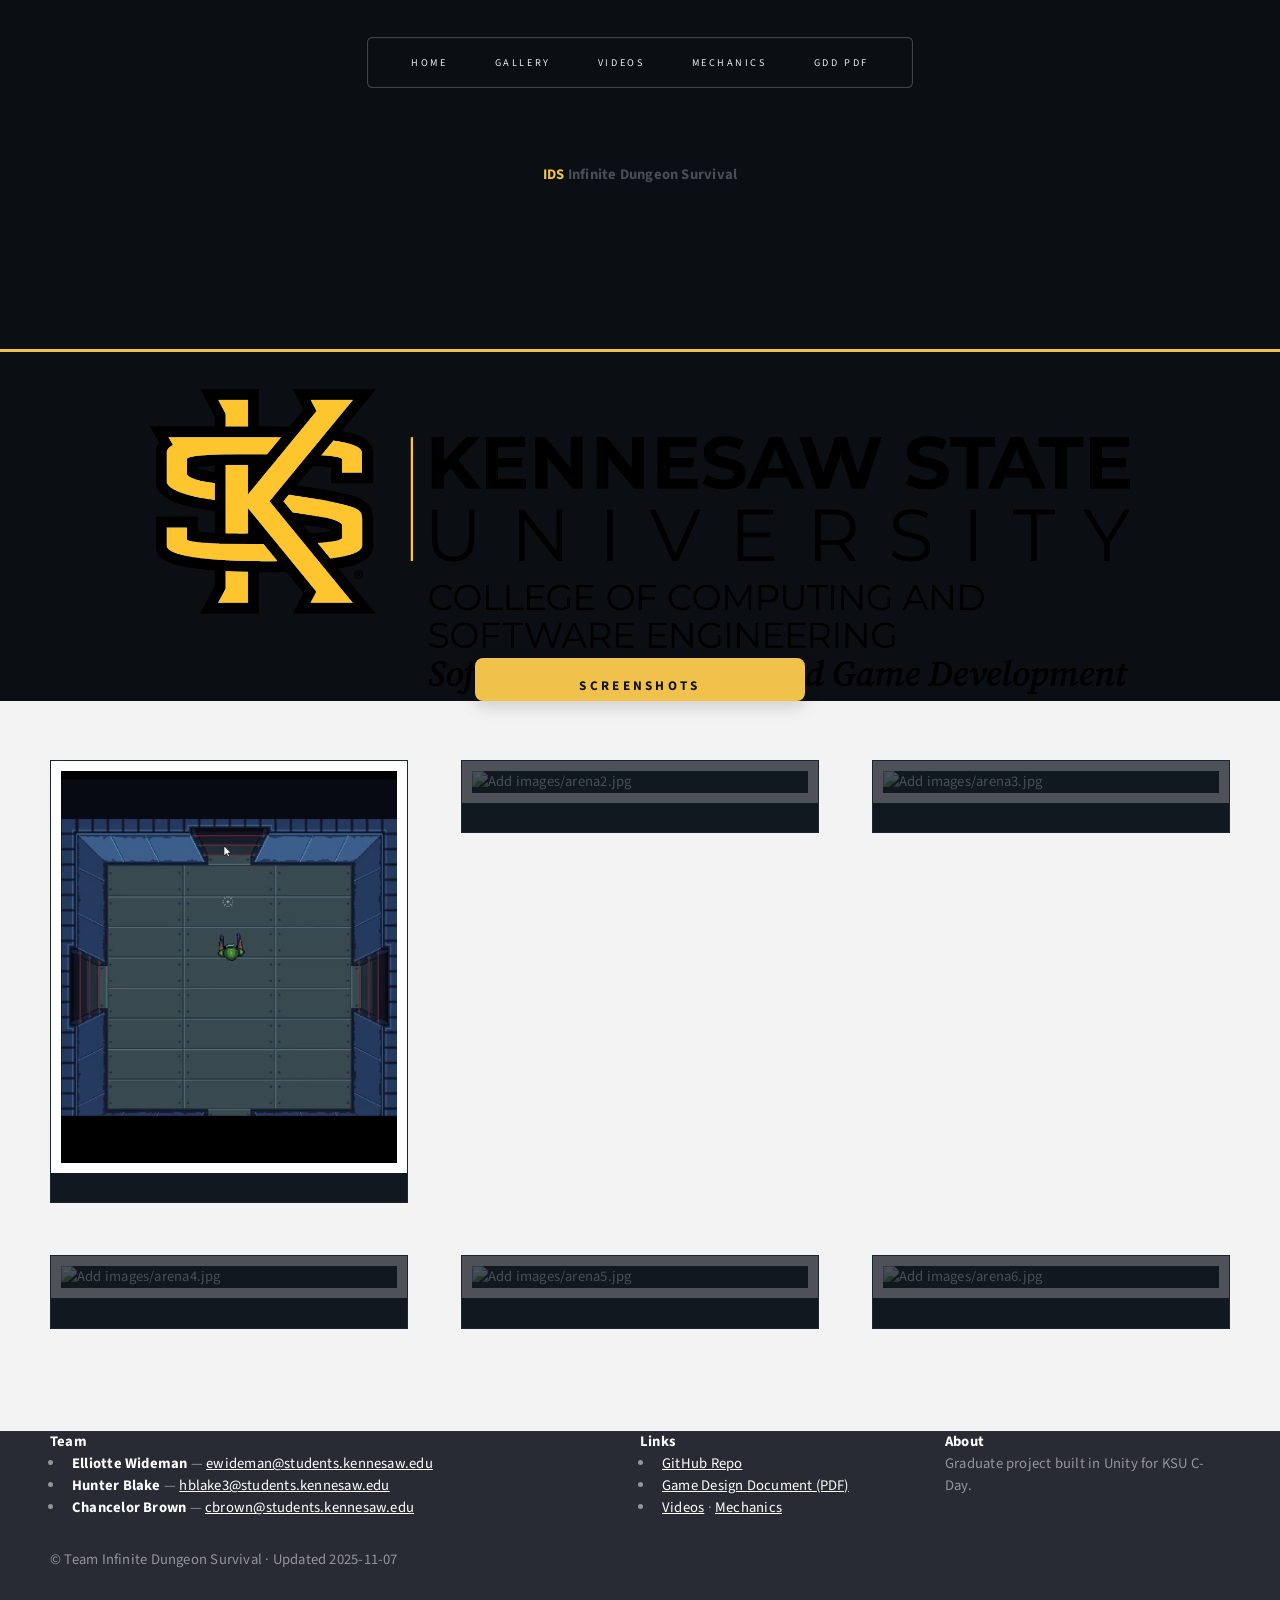
==== commit 97ab4c93: "Revert to snapshot at fbd4bf1" ====
--- a/left-sidebar.html
+++ b/left-sidebar.html
@@ -1,158 +1,128 @@
-<!DOCTYPE HTML>
-<html>
+<!DOCTYPE html>
+<html lang="en">
   <head>
-    <title>IDS — Gallery</title>
     <meta charset="utf-8" />
-    <meta name="viewport"
-      content="width=device-width, initial-scale=1, user-scalable=no" />
+    <title>Gallery — Infinite Dungeon Survival</title>
+    <meta name="viewport" content="width=device-width, initial-scale=1" />
     <link rel="stylesheet" href="assets/css/main.css" />
     <link rel="stylesheet" href="assets/css/overrides.css" />
   </head>
   <body class="left-sidebar is-preload">
     <div id="page-wrapper">
 
-      <section id="header" class="wrapper">
-        <div id="logo">
-          <h1><a href="index.html">IDS — Infinite Dungeon Survival</a></h1>
-          <p>Gallery</p>
-        </div>
+      <!-- Header + Nav -->
+      <div id="header">
+        <h1><a href="index.html"><span style="color:#f0c14b">IDS</span> Infinite
+            Dungeon Survival</a></h1>
         <nav id="nav">
           <ul>
             <li><a href="index.html">Home</a></li>
             <li class="current"><a href="left-sidebar.html">Gallery</a></li>
             <li><a href="right-sidebar.html">Videos</a></li>
             <li><a href="no-sidebar.html">Mechanics</a></li>
-            <li><a href="docs/IDS-GDD.pdf">GDD PDF</a></li>
+            <li><a href="Infinite_Dungeon_Survival.pdf" target="_blank">GDD
+                PDF</a></li>
           </ul>
         </nav>
-      </section>
+      </div>
 
       <!-- HERO -->
-      <section class="ids-hero">
-        <div class="container">
-          <div class="title">Screenshots</div>
-          <div class="subtitle">Game Arena &amp; UI</div>
+      <section id="hero" class="wrapper" style="padding:2.5em 0 0;">
+        <div class="container" style="text-align:center;">
+          <img src="images/ksu-ccse-hero.png"
+            alt="KSU CCSE — Software Engineering & Game Development"
+            style="max-width:980px;width:100%;height:auto;display:inline-block" />
         </div>
       </section>
 
-      <section id="main" class="wrapper style2">
-        <div class="title">Gallery</div>
-        <div class="container">
+      <!-- Content -->
+      <section class="wrapper style3">
+        <div class="title">Screenshots</div>
+        <div class="container" id="screens">
           <div class="row gtr-150">
             <div class="col-4 col-12-medium">
-              <div id="sidebar">
-                <section class="box">
-                  <header><h2>Downloads</h2></header>
-                  <ul class="style2">
-                    <li><a href="docs/IDS-GDD.pdf">Game Design Document
-                        (PDF)</a></li>
-                  </ul>
-                </section>
-                <section class="box">
-                  <header><h2>Links</h2></header>
-                  <ul class="style3">
-                    <li><a
-                        href="https://github.com/InfiniteDungeon-Team/Infinite-Dungeon-Survival-Website">Website
-                        Repo</a></li>
-                    <li><a
-                        href="https://github.com/InfiniteDungeon-Team/Infinite-Dungeon-Survival">Game
-                        Repo</a></li>
-                  </ul>
-                </section>
-              </div>
+              <section class="box">
+                <img class="image featured" src="images/arenaId.jpg"
+                  alt="Arena screenshot" />
+              </section>
             </div>
-
-            <div class="col-8 col-12-medium imp-medium">
-              <div id="content">
-                <article class="box post">
-                  <header class="style1">
-                    <h2>Game Arena &amp; HUD</h2>
-                    <p>Wave-based combat, readable HUD, upgrade vendor between
-                      rounds.</p>
-                  </header>
-
-                  <!-- Thumbs -->
-                  <div class="row gtr-50">
-                    <div class="col-6 col-12-small">
-                      <a class="image featured"><img src="images/arena1.jpg"
-                          alt="Arena 1" /></a>
-                    </div>
-                    <div class="col-6 col-12-small">
-                      <a class="image featured"><img src="images/arena2.jpg"
-                          alt="Arena 2" /></a>
-                    </div>
-                    <div class="col-6 col-12-small">
-                      <a class="image featured"><img src="images/arena3.jpg"
-                          alt="Arena 3" /></a>
-                    </div>
-                    <div class="col-6 col-12-small">
-                      <a class="image featured"><img src="images/arena4.jpg"
-                          alt="Arena 4" /></a>
-                    </div>
-                  </div>
-                </article>
-              </div>
+            <div class="col-4 col-12-medium">
+              <section class="box">
+                <img class="image featured" src="images/arena2.jpg"
+                  alt="Gameplay screenshot 2"
+                  onerror="this.style.opacity=.25; this.alt='Add images/arena2.jpg';" />
+              </section>
             </div>
-
+            <div class="col-4 col-12-medium">
+              <section class="box">
+                <img class="image featured" src="images/arena3.jpg"
+                  alt="Gameplay screenshot 3"
+                  onerror="this.style.opacity=.25; this.alt='Add images/arena3.jpg';" />
+              </section>
+            </div>
+            <div class="col-4 col-12-medium">
+              <section class="box">
+                <img class="image featured" src="images/arena4.jpg"
+                  alt="Gameplay screenshot 4"
+                  onerror="this.style.opacity=.25; this.alt='Add images/arena4.jpg';" />
+              </section>
+            </div>
+            <div class="col-4 col-12-medium">
+              <section class="box">
+                <img class="image featured" src="images/arena5.jpg"
+                  alt="Gameplay screenshot 5"
+                  onerror="this.style.opacity=.25; this.alt='Add images/arena5.jpg';" />
+              </section>
+            </div>
+            <div class="col-4 col-12-medium">
+              <section class="box">
+                <img class="image featured" src="images/arena6.jpg"
+                  alt="Gameplay screenshot 6"
+                  onerror="this.style.opacity=.25; this.alt='Add images/arena6.jpg';" />
+              </section>
+            </div>
           </div>
         </div>
       </section>
 
-      <!-- Footer (same) -->
-      <section id="footer" class="wrapper">
-        <div class="title">Contact</div>
+      <!-- Footer (shared) -->
+      <footer id="footer">
         <div class="container">
-          <div class="row">
-            <div class="col-6 col-12-medium">
-              <section class="feature-list small">
-                <div class="row">
-                  <div class="col-6 col-12-small">
-                    <section>
-                      <h3 class="icon solid fa-home">Team</h3>
-                      <p>
-                        Elliotte Wideman — <a
-                          href="mailto:ewideman@students.kennesaw.edu">ewideman@students.kennesaw.edu</a><br />
-                        Hunter Blake — <a
-                          href="mailto:hblake3@students.kennesaw.edu">hblake3@students.kennesaw.edu</a><br />
-                        Chancelor Brown — <a
-                          href="mailto:cbrown@students.kennesaw.edu">cbrown@students.kennesaw.edu</a>
-                      </p>
-                    </section>
-                  </div>
-                  <div class="col-6 col-12-small">
-                    <section>
-                      <h3 class="icon solid fa-link">Links</h3>
-                      <p>
-                        <a
-                          href="https://github.com/InfiniteDungeon-Team/Infinite-Dungeon-Survival-Website">GitHub
-                          Repo</a><br />
-                        <a href="docs/IDS-GDD.pdf">GDD (PDF)</a>
-                      </p>
-                    </section>
-                  </div>
-                </div>
-              </section>
+          <div class="footer-grid">
+            <div class="footer-col">
+              <h4>Team</h4>
+              <ul class="footer-list">
+                <li><strong>Elliotte Wideman</strong> — <a
+                    href="mailto:ewideman@students.kennesaw.edu">ewideman@students.kennesaw.edu</a></li>
+                <li><strong>Hunter Blake</strong> — <a
+                    href="mailto:hblake3@students.kennesaw.edu">hblake3@students.kennesaw.edu</a></li>
+                <li><strong>Chancelor Brown</strong> — <a
+                    href="mailto:cbrown@students.kennesaw.edu">cbrown@students.kennesaw.edu</a></li>
+              </ul>
             </div>
-            <div class="col-6 col-12-medium">
-              <section class="feature-list small">
-                <div class="row">
-                  <div class="col-12">
-                    <section>
-                      <h3 class="icon solid fa-info-circle">About</h3>
-                      <p>Gallery page following Escape Velocity layout with IDS
-                        colors.</p>
-                    </section>
-                  </div>
-                </div>
-              </section>
+            <div class="footer-col">
+              <h4>Links</h4>
+              <ul class="footer-list">
+                <li><a
+                    href="https://github.com/InfiniteDungeon-Team/Infinite-Dungeon-Survival-Website"
+                    target="_blank">GitHub Repo</a></li>
+                <li><a href="Infinite_Dungeon_Survival.pdf" target="_blank">Game
+                    Design Document (PDF)</a></li>
+                <li><a href="right-sidebar.html">Videos</a> · <a
+                    href="no-sidebar.html">Mechanics</a></li>
+              </ul>
+            </div>
+            <div class="footer-col">
+              <h4>About</h4>
+              <p style="margin:0">Graduate project built in Unity for KSU
+                C-Day.</p>
             </div>
           </div>
-          <div id="copyright">
-            <ul><li>&copy; Team Infinite Dungeon Survival.</li><li>Design base:
-                HTML5 UP</li></ul>
-          </div>
+          <div class="small">© Team Infinite Dungeon Survival · Updated
+            2025-11-07</div>
         </div>
-      </section>
+      </footer>
+
     </div>
 
     <script src="assets/js/jquery.min.js"></script>
--- a/assets/css/overrides.css
+++ b/assets/css/overrides.css
@@ -1,131 +1,91 @@
-/* IDS site overrides – do NOT edit main.css */
-:root {
-  --ids-bg: #0f1419; /* page background */
-  --ids-panel: #171c22; /* card/section bg */
-  --ids-ink: #e9ecef; /* primary text */
-  --ids-muted: #a9b2bd; /* secondary text */
-  --ids-gold: #e0b646; /* KSU gold accent */
-  --ids-cta: #2a2f36; /* dark button */
-  --ids-cta-ink: #ffffff; /* button text */
-  --ids-hero-fade: linear-gradient(
-    to bottom,
-    rgba(15, 20, 25, 0.75) 0%,
-    rgba(15, 20, 25, 0.95) 60%,
-    rgba(15, 20, 25, 1) 100%
-  );
+/* ===== IDS theme overrides (safe, non-destructive) ===== */
+
+/* KSU black & gold */
+:root{
+  --ids-bg:#0b0e13;
+  --ids-panel:#121820;
+  --ids-ink:#e9eef5;
+  --ids-muted:#b7c1cc;
+  --ids-gold:#f0c14b;
+  --ids-line:#1c2631;
 }
 
-/* Base */
-body {
-  background: var(--ids-bg);
-  color: var(--ids-ink);
+/* GLOBAL BACKGROUND + TEXT */
+body { background:var(--ids-bg); color:var(--ids-ink); }
+a { color:var(--ids-gold); }
+a:hover { text-decoration:underline; }
+
+/* TOP NAV – keep visible on every page */
+#header { background:#0a0f14 !important; border-bottom:3px solid var(--ids-gold); }
+#nav a { color:#e9eef5 !important; }
+#nav a:hover { color:var(--ids-gold) !important; }
+
+/* Remove the template’s faint “watermark banner” band */
+#banner{ display:none !important; }
+
+/* “Hero” used on every page */
+.hero-banner{
+  background:#fff;
+  padding:28px 0;
 }
-a {
-  color: var(--ids-gold);
+.hero-banner .wrap{
+  max-width:1100px; margin:0 auto;
+  display:flex; align-items:center; gap:24px; padding:0 16px;
 }
-.wrapper.style2 {
-  background: var(--ids-panel);
+.hero-banner img{ width:45%; max-width:460px; min-width:260px; height:auto; display:block; }
+.hero-banner .tag{ display:inline-block; background:var(--ids-gold); color:#111; font-weight:800; letter-spacing:.06em; padding:4px 10px; border-radius:999px; font-size:.75rem; }
+.hero-banner h1{ margin:.4rem 0 .25rem; color:#111; font-size:2rem; line-height:1.2; }
+.hero-banner p{ color:#333; margin:.3rem 0; }
+.hero-actions{ display:flex; flex-wrap:wrap; gap:10px; margin-top:.6rem; }
+.hero-actions .btn{
+  display:inline-block; padding:10px 16px; border-radius:8px; font-weight:700; border:0; background:#111; color:#fff;
 }
-.wrapper.style3 {
-  background: #0d1116;
+.hero-actions .btn.alt{ background:#fff; color:#111; outline:2px solid #111; }
+
+/* Gold info strip immediately under hero (“IDS …”) */
+.ids-strip{
+  background:var(--ids-gold); color:#111;
+  padding:18px 0;
 }
-#logo p {
-  color: var(--ids-muted);
+.ids-strip .wrap{ max-width:1100px; margin:0 auto; padding:0 16px; text-align:center; font-weight:700; letter-spacing:.02em; }
+
+/* Section title pill (“SCREENSHOTS”, “GAMEPLAY & TRAILER”, etc.) */
+.major > .title, .title{
+  background:var(--ids-gold) !important; color:#111 !important;
+  display:inline-block; padding:12px 20px; border-radius:8px; box-shadow:0 6px 16px rgba(0,0,0,.15);
 }
 
-/* Nav – improve contrast */
-#nav > ul > li > a {
-  background: #11161c;
-  color: var(--ids-ink);
-  border: 1px solid rgba(255, 255, 255, 0.08);
+/* Cards/panels */
+.wrapper.style1, .wrapper.style2, .wrapper{ background:transparent; }
+.box, .post, .highlight{ background:var(--ids-panel) !important; border:1px solid var(--ids-line); color:var(--ids-ink); }
+
+/* Buttons inside dark sections */
+.button, .actions .button{
+  background:#1a2028; color:#fff !important; border:1px solid #2a3340;
 }
-#nav > ul > li > a:hover,
-#nav > ul > li.current > a {
-  background: #0b0f14;
-  color: var(--ids-gold);
-  border-color: rgba(224, 182, 70, 0.35);
+.button:hover{ background:#222b36; }
+
+/* Gold sections contrast */
+.section--gold{ background:var(--ids-gold); color:#111; }
+.section--gold a{ color:#111; text-decoration:underline; }
+
+/* Media */
+video{ width:100%; border-radius:12px; background:#111; }
+img.thumb, .image img{ border-radius:10px; }
+
+/* FOOTER – show contacts everywhere */
+.site-footer{
+  background:#0b0e13; border-top:1px solid var(--ids-line); color:var(--ids-ink);
+  padding:34px 0 46px;
 }
+.site-footer .wrap{ max-width:1100px; margin:0 auto; padding:0 16px; }
+.footer-grid{ display:grid; grid-template-columns:2fr 1fr 1fr; gap:20px; }
+.site-footer h3{ color:var(--ids-gold); font-size:.9rem; margin:.25rem 0 .6rem; letter-spacing:.08em; }
+.site-footer a{ color:var(--ids-gold); }
+.site-footer small{ color:var(--ids-muted); }
 
-/* Hero – full-width at top, consistent across pages */
-.ids-hero {
-  position: relative;
-  padding: 6rem 0 3rem;
-  background: var(--ids-hero-fade),
-    url("../images/ksu-csse-hero.png") center/cover no-repeat;
-  text-align: center;
+@media (max-width: 900px){
+  .hero-banner .wrap{ flex-direction:column; text-align:center; }
+  .hero-banner img{ width:100%; max-width:520px; }
+  .footer-grid{ grid-template-columns:1fr; }
 }
-.ids-hero .title {
-  letter-spacing: 0.12em;
-  color: #fff;
-  text-transform: uppercase;
-  font-weight: 800;
-  font-size: 2.25rem;
-}
-.ids-hero .subtitle {
-  margin-top: 0.5rem;
-  color: rgba(255, 255, 255, 0.85);
-  font-size: 1rem;
-}
-
-/* Section title tabs */
-.wrapper .title {
-  background: #11161c;
-  color: var(--ids-ink);
-  border: 1px solid rgba(255, 255, 255, 0.08);
-  box-shadow: 0 10px 18px rgba(0, 0, 0, 0.25);
-}
-
-/* Cards / content */
-.box,
-.highlight {
-  background: #12171e;
-  border: 1px solid rgba(255, 255, 255, 0.06);
-}
-.box header h2,
-.highlight h3 {
-  color: #fff;
-}
-
-/* Lists on dark */
-ul.style2 li article p,
-ul.style3 li a {
-  color: var(--ids-muted);
-}
-
-/* Buttons */
-.button.style1,
-input[type="submit"].style1 {
-  background: var(--ids-gold);
-  color: #111;
-  border: none;
-}
-.button.style1:hover,
-input[type="submit"].style1:hover {
-  filter: brightness(1.05);
-}
-.button.style2 {
-  background: var(--ids-cta);
-  color: var(--ids-cta-ink);
-}
-
-/* Footer (contact) – keep visible on dark */
-#footer.wrapper {
-  background: #0b0f14;
-}
-#footer h3,
-#footer h2 {
-  color: #fff;
-}
-#footer .feature-list.small h3:before {
-  background: var(--ids-gold);
-}
-
-/* Media tweaks */
-@media (max-width: 980px) {
-  .ids-hero {
-    padding: 4.5rem 0 2.25rem;
-  }
-  .ids-hero .title {
-    font-size: 1.8rem;
-  }
-}
